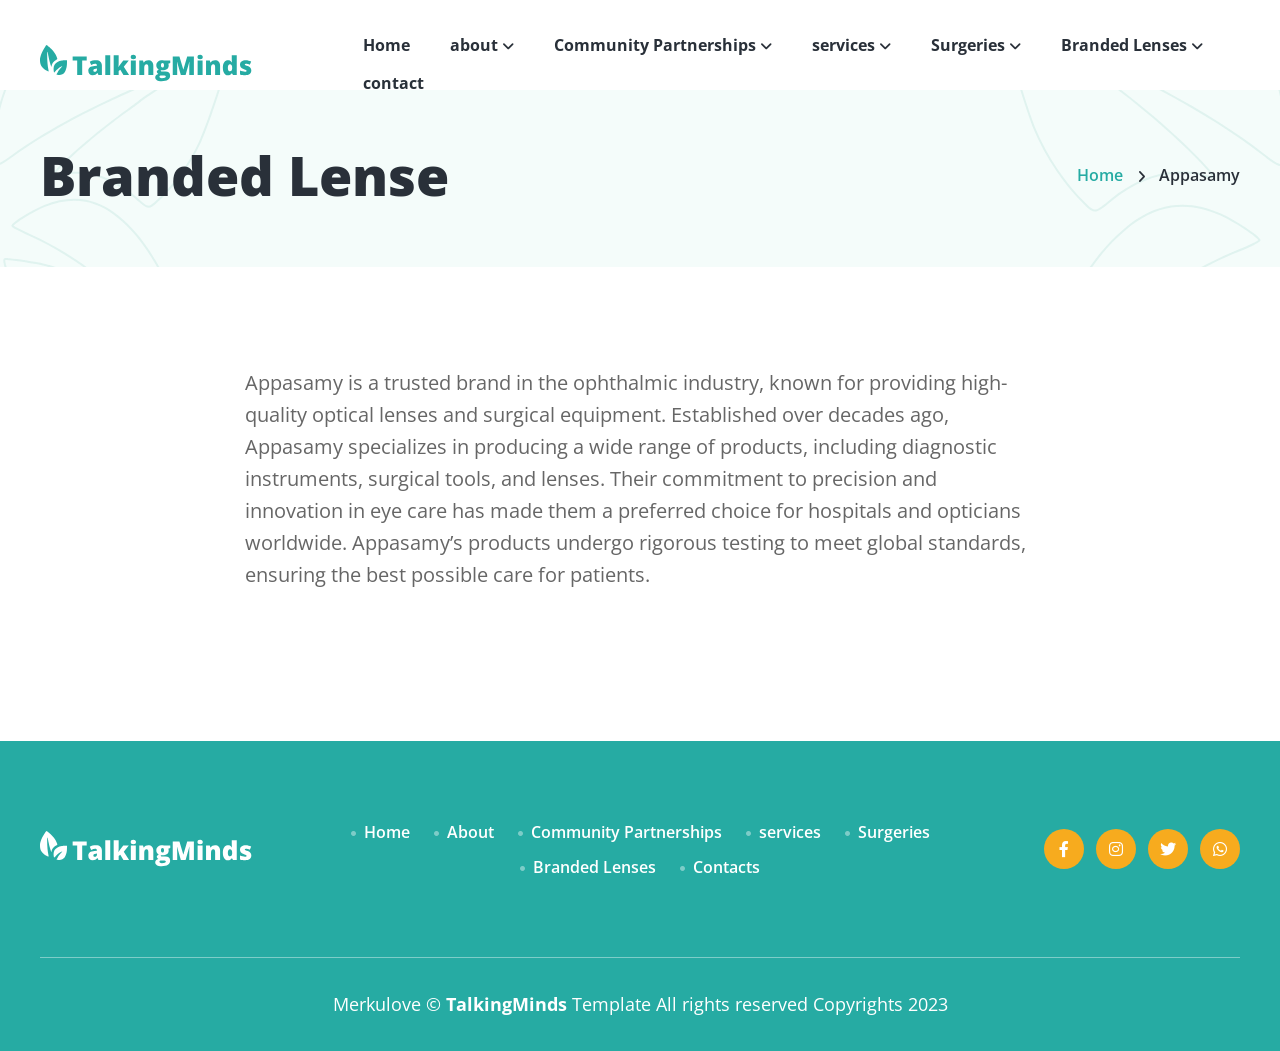
==== brandedlense.html @ 9db3e00d "First comment" ====
<!DOCTYPE html>
<html lang="en">
    <head>

        <meta charset="utf-8">
        <meta name="viewport" content="width=device-width, initial-scale=1, shrink-to-fit=no">
        <meta http-equiv="x-ua-compatible" content="ie=edge">
    
        <title>Deepika Eye Care Hospitals</title>
        <link rel="shortcut icon" href="assets/images/site_logo/favourite_icon.svg">
    
        <!-- Fraimwork - CSS Include -->
        <link rel="stylesheet" type="text/css" href="assets/css/bootstrap.min.css">
    
        <!-- Icon Font - CSS Include -->
        <link rel="stylesheet" type="text/css" href="assets/css/fontawesome.min.css">
    
        <!-- Animation - CSS Include -->
        <link rel="stylesheet" type="text/css" href="assets/css/animate.min.css">
    
        <!-- Cursor - CSS Include -->
        <link rel="stylesheet" type="text/css" href="assets/css/cursor.min.css">
    
        <!-- Carousel - CSS Include -->
        <link rel="stylesheet" type="text/css" href="assets/css/slick.min.css">
        <link rel="stylesheet" type="text/css" href="assets/css/slick-theme.min.css">
    
        <!-- Video & Image Popup - CSS Include -->
        <link rel="stylesheet" type="text/css" href="assets/css/magnific-popup.min.css">
    
        <!-- Counter - CSS Include -->
        <link rel="stylesheet" type="text/css" href="assets/css/odometer.min.css">
    
        <!-- Custom - CSS Include -->
        <link rel="stylesheet" type="text/css" href="assets/css/style.css">
    
      </head>
<body>
    
    <!-- Body Wrap - Start -->
    <div class="page_wrapper">

        <!-- Back To Top - Start -->
        <div class="backtotop">
          <a href="#" class="scroll">
            <i class="fa-solid fa-arrow-up"></i>
          </a>
        </div>
        <!-- Back To Top - End -->
  
        <!-- Site Header - Start
        ================================================== -->
        <header class="site_header">
          <div class="container">
            <div class="row align-items-center">
              <div class="col-lg-3 col-5">
                <div class="site_logo">
                  <a class="site_link" href="index.html">
                    <img src="assets/images/site_logo/site_logo_primary.svg" alt="Site Logo – Talking Minds – Psychotherapist Site Template">
                  </a>
                </div>
              </div>
              <div class="col-lg-9 col-2">
                <nav class="main_menu navbar navbar-expand-lg">
                  <div class="main_menu_inner collapse navbar-collapse justify-content-center" id="main_menu_dropdown">
                    <ul class="main_menu_list unordered_list">
                      <li>
                        <a class="nav-link" href="index.html">Home</a>
                      </li>
                      <li class="dropdown">
                        <a class="nav-link" href="#" id="about_submenu" role="button" data-bs-toggle="dropdown" aria-expanded="false">
                          about 
                        </a>
                        <ul class="dropdown-menu" aria-labelledby="about_submenu">
                          <li><a href="Why Choose Us">Why Choose Us</a></li>
                        </ul>
                      </li>
                      <li class="dropdown">
                        <a class="nav-link" href="#" id="Community Partnerships_submenu" role="button" data-bs-toggle="dropdown" aria-expanded="false">
                          Community Partnerships 
                        </a>
                        <ul class="dropdown-menu" aria-labelledby="Community Partnerships_submenu">
                          <li><a href="Corporate/index.html">Corporate</a></li>
                          <li><a href="Public">Public</a></li>
                          <li><a href="Old Age Homes">Old Age Homes</a></li>
                          <li><a href="Schools & Colleges">Schools & Colleges</a></li>
                          <li><a href="NGO">NGO</a></li>
                          <li><a href="Medical Camps">Medical Camps</a></li>
                        </ul>
                      </li>
                      <li class="dropdown">
                        <a class="nav-link" href="#" id="services_submenu" role="button" data-bs-toggle="dropdown" aria-expanded="false">
                          services
                        </a>
                        <ul class="dropdown-menu" aria-labelledby="services_submenu">
                          <li><a href="Doctor's Consultation">Doctor's Consultation</a></li>
                          <li><a href="Refraction">Refraction</a></li>
                          <li><a href="A Scan, B Scan">A Scan, B Scan</a></li>
                          <li><a href="DCT">.DCT</a></li>
                          <li><a href="NCT">NCT</a></li>
                          <li><a href="Filed Test">Filed Test</a></li>
                          <li><a href="OCT">OCT</a></li>
                          <li><a href="FFA">FFA</a></li>
                          <li><a href="DCR">DCR</a></li>
                          <li><a href="HFA">HFA</a></li>
                        </ul>
                      </li>
                      <li class="dropdown">
                          <a class="nav-link" href="#" id="Surgeries_submenu" role="button" data-bs-toggle="dropdown" aria-expanded="false">
                            Surgeries
                          </a>
                          <ul class="dropdown-menu" aria-labelledby="Surgeries_submenu">
                            <li><a href="Catract">Catract</a></li>
                            <li><a href="Pterygum">Pterygum</a></li>
                            <li><a href="Chalazion">Chalazion</a></li>
                            <li><a href="Yagcap">Yagcap</a></li>
                            <li><a href="Corniya">Corniya</a></li>
                          </ul>
                      </li>   
                        <li class="dropdown">
                          <a class="nav-link" href="#" id="Branded Lenses_submenu" role="button" data-bs-toggle="dropdown" aria-expanded="false">
                            Branded Lenses
                          </a>
                          <ul class="dropdown-menu" aria-labelledby="Branded Lenses_submenu">
                            <li><a href="Appasamy">Appasamy</a></li>  
                            <li><a href="Hoya">Hoya</a></li>
                            <li><a href="Vineix">Vineix</a></li>                          
                            <li><a href="Essilor">Essilor</a></li>
                            <li><a href="Alcon">Alcon</a></li>
                            <li><a href="Johnson & Johnson">Johnson & Johnson</a></li>
                            <li><a href="Crizel">Crizel</a></li>
                            <li><a href="Zeiss">Zeiss</a></li>
                            <li><a href="Varilux">Varilux</a></li>
                            <li><a href="Acrysyf">Acrysyf</a></li>
                          </ul>
                      </li>
                      <li>
                        <a class="nav-link" href="index.html">contact</a>
                      </li>  
                    </ul>
                  </div>
                </nav>
              </div>
            </div>
          </div>
        </header>
                    <!-- Site Header - End
      ================================================== -->

      <!-- Main Body - Start
      ================================================== -->
      <main class="page_content">

        <!-- Page Banner - Start
        ================================================== -->
        <section class="page_banner decoration_wrapper">
          <div class="container">
            <div class="row align-items-center">
              <div class="col-lg-6">
                <h1 class="page_title mb-0">Branded Lense</h1>
              </div>
              <div class="col-lg-6">
                <ul class="breadcrumb_nav unordered_list justify-content-lg-end justify-content-center">
                  <li><a href="index.html">Home</a></li>
                  <li> Appasamy</li>
                </ul>
              </div>
            </div>
          </div>
          <div class="decoration_item shape_leaf_1">
            <img src="assets/images/shapes/shape_leaf_left.svg" alt="Shape Leaf - Talking Minds - Psychotherapist Site Template">
          </div>
          <div class="decoration_item shape_leaf_2">
            <img src="assets/images/shapes/shape_leaf_right.svg" alt="Shape Leaf - Talking Minds - Psychotherapist Site Template">
          </div>
        </section>
        <section class="service_details_section section_space_lg">
          <div class="container">
            <div class="row justify-content-center">
              <div class="col-lg-8">
                <div class="details_content">
                  <p>Appasamy is a trusted brand in the ophthalmic industry, known for providing high-quality optical lenses and surgical equipment. Established over decades ago, Appasamy specializes in producing a wide range of products, including diagnostic instruments, surgical tools, and lenses. Their commitment to precision and innovation in eye care has made them a preferred choice for hospitals and opticians worldwide. Appasamy’s products undergo rigorous testing to meet global standards, ensuring the best possible care for patients.</p>
                </div>
              </div> 
            </div> 
          </div>      
        </section>  
<!-- Site Footer - Start
      ================================================== -->
      <footer class="site_footer bg_primary">
        <div class="container">
          <div class="site_footer_content">
            <div class="row align-items-center">
              <div class="col-lg-3">
                <div class="site_logo">
                  <a class="site_link" href="index.html">
                    <img src="assets/images/site_logo/site_logo_white.svg" alt="Site Logo – Talking Minds – Psychotherapist Site Template">
                  </a>
                </div>
              </div>
              <div class="col-lg-6">
                <ul class="info_list unordered_list justify-content-center">
                  <li>
                    <a href="index.html">
                      <span class="info_icon">
                        <i class="fa-solid fa-circle"></i>
                      </span>
                      <span class="info_text">Home</span>
                    </a>
                  </li>
                  <li>
                    <a href="about.html">
                      <span class="info_icon">
                        <i class="fa-solid fa-circle"></i>
                      </span>
                      <span class="info_text">About</span>
                    </a>
                  </li>
                  <li>
                    <a href="Community Partnerships.html">
                      <span class="info_icon">
                        <i class="fa-solid fa-circle"></i>
                      </span>
                      <span class="info_text">Community Partnerships</span>
                    </a>
                  </li>
                  <li>
                    <a href="services.html">
                      <span class="info_icon">
                        <i class="fa-solid fa-circle"></i>
                      </span>
                      <span class="info_text">services</span>
                    </a>
                  </li>
                  <li>
                    <a href="Surgeries.html">
                      <span class="info_icon">
                        <i class="fa-solid fa-circle"></i>
                      </span>
                      <span class="info_text">Surgeries</span>
                    </a>
                  </li>
                  <li>
                    <a href="Branded Lenses.html">
                      <span class="info_icon">
                        <i class="fa-solid fa-circle"></i>
                      </span>
                      <span class="info_text">Branded Lenses</span>
                    </a>
                  </li>
                  <li>
                    <a href="contact.html">
                      <span class="info_icon">
                        <i class="fa-solid fa-circle"></i>
                      </span>
                      <span class="info_text">Contacts</span>
                    </a>
                  </li>
                </ul>
              </div>
              <div class="col-lg-3">
                <ul class="social_links unordered_list justify-content-center justify-content-lg-end">
                  <li><a href="#!"><i class="fa-brands fa-facebook-f"></i></a></li>
                  <li><a href="#!"><i class="fa-brands fa-instagram"></i></a></li>
                  <li><a href="#!"><i class="fa-brands fa-twitter"></i></a></li>
                  <li><a href="#!"><i class="fa-brands fa-whatsapp"></i></a></li>
                </ul>
              </div>
            </div>
          </div>
          <div class="copyright_widget text-center">
            <p class="copyright_text m-0">Merkulove © <b>TalkingMinds</b> Template All rights reserved Copyrights 2023</p>
          </div>
        </div>
      </footer>
      <!-- Site Footer - End
      ================================================== -->

    </div>
    <!-- Body Wrap - End -->

    <!-- Fraimwork - Jquery Include -->
    <script src="assets/js/jquery.min.js"></script>
    <script src="assets/js/popper.min.js"></script>
    <script src="assets/js/bootstrap.min.js"></script>
    <script src="assets/js/bootstrap-dropdown-ml-hack.min.js"></script>

    <!-- animation - jquery include -->
    <script src="assets/js/cursor.min.js"></script>

    <!-- Carousel - Jquery Include -->
    <script src="assets/js/slick.min.js"></script>

    <!-- Video & Image Popup - Jquery Include -->
    <script src="assets/js/magnific-popup.min.js"></script>
    
    <!-- Counter - Jquery Include -->
    <script src="assets/js/appear.min.js"></script>
    <script src="assets/js/odometer.min.js"></script>

    <!-- Custom - Jquery Include -->
    <script src="assets/js/main.js"></script>

  </body>
</html>
---- assets/css/cursor.min.css ----
.cb-cursor {position: fixed;top: 0;left: 0;z-index: 999;contain: layout style size;pointer-events: none;will-change: transform;-webkit-transition: opacity 0.3s, color 0.4s;-o-transition: opacity 0.3s, color 0.4s;-moz-transition: opacity 0.3s, color 0.4s;transition: opacity 0.3s, color 0.4s;}.cb-cursor:before {content: "";position: absolute;top: -24px;left: -24px;display: block;width: 48px;height: 48px;-webkit-transform: scale(0);-moz-transform: scale(0);-ms-transform: scale(0);-o-transform: scale(0);transform: scale(0);background-color: var(--bs-primary);-webkit-border-radius: 100%;-moz-border-radius: 100%;border-radius: 100%;-webkit-transition: opacity 0.1s, -webkit-transform 0.3s ease-in-out;transition: opacity 0.1s, -webkit-transform 0.3s ease-in-out;-o-transition: opacity 0.1s, -o-transform 0.3s ease-in-out;-moz-transition: transform 0.3s ease-in-out, opacity 0.1s, -moz-transform 0.3s ease-in-out;transition: transform 0.3s ease-in-out, opacity 0.1s;transition: transform 0.3s ease-in-out, opacity 0.1s, -webkit-transform 0.3s ease-in-out, -moz-transform 0.3s ease-in-out, -o-transform 0.3s ease-in-out;}.cb-cursor-text {position: absolute;top: -18px;left: -18px;width: 36px;height: 36px;display: -webkit-box;display: -webkit-flex;display: -moz-box;display: -ms-flexbox;display: flex;-webkit-box-align: center;-webkit-align-items: center;-moz-box-align: center;-ms-flex-align: center;align-items: center;-webkit-box-pack: center;-webkit-justify-content: center;-moz-box-pack: center;-ms-flex-pack: center;justify-content: center;-webkit-transform: scale(0) rotate(10deg);-moz-transform: scale(0) rotate(10deg);-ms-transform: scale(0) rotate(10deg);-o-transform: scale(0) rotate(10deg);transform: scale(0) rotate(10deg);opacity: 0;color: white;font-size: 16px;line-height: 20px;text-align: center;letter-spacing: -0.01em;-webkit-transition: opacity 0.4s, -webkit-transform 0.3s;transition: opacity 0.4s, -webkit-transform 0.3s;-o-transition: opacity 0.4s, -o-transform 0.3s;-moz-transition: opacity 0.4s, transform 0.3s, -moz-transform 0.3s;transition: opacity 0.4s, transform 0.3s;transition: opacity 0.4s, transform 0.3s, -webkit-transform 0.3s, -moz-transform 0.3s, -o-transform 0.3s;}@supports (mix-blend-mode: exclusion) {.cb-cursor.-exclusion, .cb-cursor.-opaque {mix-blend-mode: exclusion;}}@supports (mix-blend-mode: exclusion) {.cb-cursor.-exclusion:before, .cb-cursor.-opaque:before {background: white;}}.cb-cursor.-normal, .cb-cursor.-text {mix-blend-mode: normal;}.cb-cursor.-normal:before, .cb-cursor.-text:before {background: rgba(0, 0, 0, 0.9);}.cb-cursor.-inverse {color: white;}.cb-cursor.-visible:before {-webkit-transform: scale(0.2);-moz-transform: scale(0.2);-ms-transform: scale(0.2);-o-transform: scale(0.2);transform: scale(0.2);}.cb-cursor.-visible.-active:before {-webkit-transform: scale(0.23);-moz-transform: scale(0.23);-ms-transform: scale(0.23);-o-transform: scale(0.23);transform: scale(0.23);-webkit-transition-duration: 0.2s;-moz-transition-duration: 0.2s;-o-transition-duration: 0.2s;transition-duration: 0.2s;}.cb-cursor.-pointer:before {-webkit-transform: scale(0.15);-moz-transform: scale(0.15);-ms-transform: scale(0.15);-o-transform: scale(0.15);transform: scale(0.15);}.cb-cursor.-text:before {opacity: 0.85;-webkit-transform: scale(1.7);-moz-transform: scale(1.7);-ms-transform: scale(1.7);-o-transform: scale(1.7);transform: scale(1.7);}.cb-cursor.-text .cb-cursor-text {opacity: 1;-webkit-transform: scale(1);-moz-transform: scale(1);-ms-transform: scale(1);-o-transform: scale(1);transform: scale(1);}.cb-cursor.-text.-active:before {-webkit-transform: scale(1.6);-moz-transform: scale(1.6);-ms-transform: scale(1.6);-o-transform: scale(1.6);transform: scale(1.6);-webkit-transition-duration: 0.2s;-moz-transition-duration: 0.2s;-o-transition-duration: 0.2s;transition-duration: 0.2s;}.cb-cursor.-opaque:before {-webkit-transform: scale(1.32);-moz-transform: scale(1.32);-ms-transform: scale(1.32);-o-transform: scale(1.32);transform: scale(1.32);}.cb-cursor.-opaque.-active:before {-webkit-transform: scale(1.2);-moz-transform: scale(1.2);-ms-transform: scale(1.2);-o-transform: scale(1.2);transform: scale(1.2);}.cb-cursor.-lg:before {-webkit-transform: scale(2);-moz-transform: scale(2);-ms-transform: scale(2);-o-transform: scale(2);transform: scale(2);}.cb-cursor.-hidden:before {-webkit-transform: scale(0);-moz-transform: scale(0);-ms-transform: scale(0);-o-transform: scale(0);transform: scale(0);}.-cursor-default {color: #3a10e5;}.cb-demo {background: #fff;}.cb-demo-content {display: -webkit-box;display: -webkit-flex;display: -moz-box;display: -ms-flexbox;display: flex;-webkit-box-align: center;-webkit-align-items: center;-moz-box-align: center;-ms-flex-align: center;align-items: center;-webkit-box-pack: center;-webkit-justify-content: center;-moz-box-pack: center;-ms-flex-pack: center;justify-content: center;height: 100vh;}.cb-demo-container {padding: 0 20px;}@media (min-width: 1600px) {.cb-demo-container {padding: 0 120px;}}.cb-demo-row {display: -webkit-box;display: -webkit-flex;display: -moz-box;display: -ms-flexbox;display: flex;-webkit-box-pack: center;-webkit-justify-content: center;-moz-box-pack: center;-ms-flex-pack: center;justify-content: center;text-align: center;margin: 30px 0;}@media (min-width: 1600px) {.cb-demo-row {margin: 60px 0;}}.cb-demo-item {position: relative;-webkit-box-flex: 1;-webkit-flex: 1;-moz-box-flex: 1;-ms-flex: 1;flex: 1;padding: 50px 30px;margin: 0 20px;color: #000;}@media (min-width: 1600px) {.cb-demo-item {padding: 90px 30px;margin: 0 30px;}}.cb-demo-item-title {position: relative;margin: 0 0 25px 0;font-size: 30px;font-weight: bold;}.cb-demo-item-text {position: relative;max-width: 70%;margin: 0 auto;color: rgba(0, 0, 0, 0.5);font-size: 16px;font-weight: 300;line-height: 150%;}.cb-demo-item:before {content: "";display: block;position: absolute;top: 0;left: 0;right: 0;bottom: 0;-webkit-border-radius: 100px;-moz-border-radius: 100px;border-radius: 100px;background: #f8f8f8;-webkit-transition: -webkit-box-shadow 0.2s;transition: -webkit-box-shadow 0.2s;-o-transition: box-shadow 0.2s;-moz-transition: box-shadow 0.2s, -moz-box-shadow 0.2s;transition: box-shadow 0.2s;transition: box-shadow 0.2s, -webkit-box-shadow 0.2s, -moz-box-shadow 0.2s;}
---- assets/css/style.css ----
@charset "UTF-8";
/* Table Of Content - start
================================================== */
/*
* Project Name   :  Talking Minds – Psychotherapist Site Template
* File           :  CSS Base
* Version        :  1.0.0
* Last change    :  19 August 2023, Saturday
* Author         :  Merkulove (https://1.envato.market/tf-merkulove)

==================================================

1 - Template Global Settings
* - 1.1 - Template Fonts
* - 1.2 - Template Reset

2 - Template Elements
* - 2.01 - Template Colors
* - 2.02 - Template CSS Animations
* - 2.03 - Backtotop Button
* - 2.04 - Template Gapping or Spacing
* - 2.05 - Order & Unorder List
* - 2.06 - Buttons
* - 2.07 - Typography
* - 2.08 - Authorbox
* - 2.09 - Carousel or Slider
* - 2.10 - Image
* - 2.11 - Form
* - 2.12 - Video
* - 2.13 - Social Icons
* - 2.14 - Counter
* - 2.15 - Rating Star
* - 2.16 - Accordion
* - 2.17 - Pagination Nav

3 - Template Parts
* - 3.01 - Site Header
* - 3.02 - Site Footer
* - 3.03 - Page Header, Page Banner, Breadcrumb
* - 3.04 - Sidebar

4 - Template Components
* - 4.01 - Page Hero Section
* - 4.02 - Service
* - 4.03 - Team
* - 4.04 - Pricing
* - 4.05 - Certificate
* - 4.06 - Work Process
* - 4.07 - Policy
* - 4.08 - Gallery
* - 4.09 - Comment
* - 4.10 - Blog
* - 4.11 - Testimonial
* - 4.12 - Consultation

5 - Template Pages
* - 5.01 - About Page
* - 5.02 - All Details Pages
* - 5.03 - Contact Page
* - 5.04 - Error Page

*/
/* Table Of Content - end
================================================== */
@import url("https://fonts.googleapis.com/css2?family=Open+Sans:ital,wght@0,300;0,400;0,500;0,600;0,700;0,800;1,300;1,400;1,500;1,600;1,700;1,800&display=swap");
:root {
  --bs-body-font-family: "Open Sans", sans-serif;
  --bs-font-body: "Open Sans", sans-serif;
  --bs-font-heading: "Open Sans", sans-serif;
  --bs-body-font-weight: 400;
  --bs-body-font-size: 18px;
  --bs-body-line-height: 28px;
  --bs-body-font-size-md: 20px;
  --bs-body-line-height-md: 30px;
  --bs-body-color: #51565D;
  --bs-body-color-rgb: 81,86,93;
  --bs-transition: all 0.4s cubic-bezier(0.25, 1, 0.5, 1);
  --bs-primary: #26ABA3;
  --bs-secondary: #F7AB1E;
  --bs-dark: #293039;
  --bs-primary-rgb: 38,171,163;
  --bs-secondary-rgb: 247,171,30;
  --bs-dark-rgb: 41,48,57;
  --bs-primary-bg-subtle: #F4FCFA;
  --bs-secondary-bg-subtle: #FEF3DE;
  --bs-link-color: var(--bs-primary);
  --bs-link-color-rgb: var(--bs-primary-rgb);
  --bs-link-hover-color: #00CFC3;
  --bs-link-hover-color-rgb: 0,207,195;
  --bs-highlight-bg: var(--bs-primary);
  --bs-border-width: 1px;
  --bs-border-style: solid;
  --bs-border-color: #C9CED3;
  --bs-border-radius: 24px;
  --bs-border-radius-sm: 6px;
  --bs-border-radius-lg: 30px;
  --bs-border-radius-xl: 80px 0 80px 0;
  --bs-border-radius-xxl: 150px 0 150px 0;
  --bs-border-radius-pill: 100%;
  --bs-box-shadow: 0px 1px 2px 1px rgba(43, 171, 160, 0.14);
  --bs-box-shadow-lg: 0px 20px 40px 0px rgba(43, 171, 160, 0.08);
  --bs-focus-ring-width: 20px;
  --bs-focus-ring-opacity: 0.25;
  --bs-focus-ring-color: rgba(38, 171, 163, 0.25);
}

/* 1.1 - Template Fonts - Start
================================================== */
/* 1.1 - Template Fonts - End
================================================== */
/* 1.2 - Template Reset - Start
================================================== */
body {
  margin: 0;
  padding: 0;
  font-size: var(--bs-body-font-size);
  font-weight: var(--bs-body-font-weight);
  line-height: var(--bs-body-line-height);
  font-style: normal;
  color: var(--bs-body-color);
  font-family: var(--bs-font-body);
  background-color: var(--bs-body-bg);
  text-rendering: optimizelegibility;
  -moz-osx-font-smoothing: grayscale;
  -webkit-font-smoothing: antialiased;
}
.page_wrapper {
  overflow: hidden;
  position: relative;
}

iframe {
  border: none;
}

a:focus,
a:active,
input,
input:hover,
input:focus,
input:active,
textarea,
textarea:hover,
textarea:focus,
textarea:active {
  outline: none;
}
img:not([draggable]),
embed,
object,
video {
  height: auto;
  max-width: 100%;
}

img {
  border: none;
  height: auto;
  max-width: 100%;
  -webkit-user-select: none;
     -moz-user-select: none;
      -ms-user-select: none;
          user-select: none;
  vertical-align: middle;
}

a {
  outline: 0;
  display: inline-block;
  text-decoration: none;
  font-family: var(--bs-font-heading);
  -webkit-transition: var(--bs-transition);
  transition: var(--bs-transition);
}
a:active, a:focus, a:hover, a:visited {
  outline: 0;
  text-decoration: none;
}

button {
  padding: 0px;
  border: none;
  outline: none;
  background: none;
  display: inline-block;
  font-family: var(--bs-font-heading);
  -webkit-transition: var(--bs-transition);
  transition: var(--bs-transition);
}
button:focus {
  outline: none;
}

h1, h2, h3, h4, h5, h6 {
  font-weight: 800;
  color: var(--bs-dark);
  font-family: var(--bs-font-heading);
}

hr {
  opacity: 1;
  height: 1px;
  border: none;
  margin: 25px 0;
  background-color: var(--bs-border-color);
}

mark {
  padding: 0;
  color: var(--bs-primary);
  background-color: transparent;
}
.container {
  max-width: 800px;
  margin: 0 auto;
  text-align: left;
}
h1 {
  font-size: 28px;
  font-weight: bold;
}
p {
  font-size: 18px;
  line-height: 1.6;
  color: #666;
}

.benefits-list {
  list-style: none;
  padding: 0;
}
.benefits-list li {
  margin: 10px 0;
  padding-left: 25px;
  position: relative;
  color: #333;
}
.benefits-list li::before {
  content: "✔";
  color: #f0a500;
  position: absolute;
  left: 0;
  top: 0;
}

.container {
  max-width: 1440px;
  padding-left: 15px;
  padding-right: 15px;
}

.row {
  margin: -15px;
}

[class*=col-] {
  padding: 15px;
}

.dropdown-menu {
  padding: 8px 0;
  margin-top: 20px;
  border-radius: 8px;
  background-color: var(--bs-white);
  border: 1px solid rgba(38, 171, 163, 0.3);
  -webkit-box-shadow: 0 5px 20px 0 rgba(43, 171, 160, 0.12);
          box-shadow: 0 5px 20px 0 rgba(43, 171, 160, 0.12);
  -webkit-animation: 0.2s ease-in-out 0s normal none 1 running fadeIn;
          animation: 0.2s ease-in-out 0s normal none 1 running fadeIn;
}
.dropdown-menu:before {
  left: 0;
  right: 0;
  top: -20px;
  content: "";
  height: 20px;
  display: block;
  position: absolute;
}
.dropdown-menu > li {
  padding: 0 5px;
}
.dropdown-menu > li:not(:last-child) {
  margin-bottom: 1px;
}
.dropdown-menu > li > a {
  display: block;
  font-size: 15px;
  font-weight: 600;
  line-height: 20px;
  padding: 9px 18px;
  position: relative;
  border-radius: 6px;
  white-space: nowrap;
  color: var(--bs-body-color);
}
.dropdown-menu > li:hover > a {
  color: var(--bs-primary);
  background-color: var(--bs-primary-bg-subtle);
}

.dropdown-toggle::after {
  margin: 0;
  border: none;
  line-height: 1;
  content: "\f107";
  font-weight: 400;
  color: var(--bs-body-color);
  font-family: "Font Awesome 6 Pro";
}

.dropdown:hover > .dropdown-menu {
  display: block;
}

/* 1.2 - Template Reset - End
================================================== */
/* 2.01 - Template Colors - Start
================================================== */
.bg_primary {
  background-color: var(--bs-primary);
}

.bg_secondary {
  background-color: var(--bs-secondary);
}

.bg_primary_light {
  background-color: var(--bs-primary-bg-subtle);
}
.bg_primary_light[class*=shape] {
  background-color: #C1E3DE;
}

.bg_secondary_light {
  background-color: var(--bs-secondary-bg-subtle);
}

/* 2.01 - Template Colors - End
================================================== */
/* 2.02 - Template CSS Animations - Start
================================================== */
.decoration_wrapper {
  z-index: 1;
  position: relative;
}
.decoration_wrapper .decoration_item {
  z-index: -1;
  position: absolute;
}

@-webkit-keyframes phoneRinging {
  from {
    -webkit-transform: rotate3d(0, 0, 1, 0deg);
            transform: rotate3d(0, 0, 1, 0deg);
  }
  20%, 32%, 44%, 56%, 68% {
    -webkit-transform: rotate3d(0, 0, 1, 0deg);
            transform: rotate3d(0, 0, 1, 0deg);
  }
  23%, 35%, 47%, 59%, 71% {
    -webkit-transform: rotate3d(0, 0, 1, 15deg);
            transform: rotate3d(0, 0, 1, 15deg);
  }
  26%, 38%, 50%, 62%, 74% {
    -webkit-transform: rotate3d(0, 0, 1, 0deg);
            transform: rotate3d(0, 0, 1, 0deg);
  }
  29%, 41%, 53%, 65%, 77% {
    -webkit-transform: rotate3d(0, 0, 1, -15deg);
            transform: rotate3d(0, 0, 1, -15deg);
  }
  80% {
    -webkit-transform: rotate3d(0, 0, 1, 0deg);
            transform: rotate3d(0, 0, 1, 0deg);
  }
}

@keyframes phoneRinging {
  from {
    -webkit-transform: rotate3d(0, 0, 1, 0deg);
            transform: rotate3d(0, 0, 1, 0deg);
  }
  20%, 32%, 44%, 56%, 68% {
    -webkit-transform: rotate3d(0, 0, 1, 0deg);
            transform: rotate3d(0, 0, 1, 0deg);
  }
  23%, 35%, 47%, 59%, 71% {
    -webkit-transform: rotate3d(0, 0, 1, 15deg);
            transform: rotate3d(0, 0, 1, 15deg);
  }
  26%, 38%, 50%, 62%, 74% {
    -webkit-transform: rotate3d(0, 0, 1, 0deg);
            transform: rotate3d(0, 0, 1, 0deg);
  }
  29%, 41%, 53%, 65%, 77% {
    -webkit-transform: rotate3d(0, 0, 1, -15deg);
            transform: rotate3d(0, 0, 1, -15deg);
  }
  80% {
    -webkit-transform: rotate3d(0, 0, 1, 0deg);
            transform: rotate3d(0, 0, 1, 0deg);
  }
}
@-webkit-keyframes spin {
  0% {
    -webkit-transform: rotate(0deg);
            transform: rotate(0deg);
  }
  100% {
    -webkit-transform: rotate(360deg);
            transform: rotate(360deg);
  }
}
@keyframes spin {
  0% {
    -webkit-transform: rotate(0deg);
            transform: rotate(0deg);
  }
  100% {
    -webkit-transform: rotate(360deg);
            transform: rotate(360deg);
  }
}
.spin_animation {
  -webkit-animation: spin 5000ms infinite linear;
          animation: spin 5000ms infinite linear;
}

/* 2.02 - Template CSS Animations - End
================================================== */
/* 2.03 - Backtotop Button - Start
================================================== */
.backtotop {
  right: 15px;
  z-index: 999;
  bottom: 96px;
  display: none;
  position: fixed;
}
.backtotop .scroll {
  z-index: 1;
  width: 44px;
  height: 44px;
  display: -webkit-box;
  display: -ms-flexbox;
  display: flex;
  font-size: 16px;
  position: relative;
  -webkit-box-align: center;
      -ms-flex-align: center;
          align-items: center;
  color: var(--bs-white);
  -webkit-box-pack: center;
      -ms-flex-pack: center;
          justify-content: center;
  background-color: var(--bs-secondary);
  border-radius: var(--bs-border-radius-pill);
}
.backtotop .scroll i {
  -webkit-animation: bttIconMover 1s infinite alternate;
          animation: bttIconMover 1s infinite alternate;
}

/* 2.03 - Backtotop Button - End
================================================== */
/* 2.04 - Template Gapping or Spacing - Start
================================================== */
.section_space_lg {
  padding-top: 150px;
  padding-bottom: 160px;
}

.section_space_md {
  padding-top: 120px;
  padding-bottom: 120px;
}

.section_space_sm {
  padding-top: 80px;
  padding-bottom: 80px;
}

/* 2.04 - Template Gapping or Spacing - End
================================================== */
/* 2.05 - Order & Unorder List - Start
================================================== */
[class*=unordered_list] {
  margin: 0;
  padding: 0;
  display: -webkit-box;
  display: -ms-flexbox;
  display: flex;
  -ms-flex-wrap: wrap;
      flex-wrap: wrap;
  -webkit-box-align: center;
      -ms-flex-align: center;
          align-items: center;
}
[class*=unordered_list] > li {
  float: left;
  list-style: none;
  display: inline-block;
}

.unordered_list_block {
  display: -webkit-box;
  display: -ms-flexbox;
  display: flex;
  -webkit-box-orient: vertical;
  -webkit-box-direction: normal;
      -ms-flex-direction: column;
          flex-direction: column;
}
.unordered_list_block > li {
  width: 100%;
  display: block;
}

.info_list > li {
  font-weight: 600;
  line-height: 21px;
  font-size: var(--bs-body-font-size);
}
.info_list.unordered_list_block > li:not(:last-child) {
  margin-bottom: 16px;
}
.info_list .info_icon {
  float: left;
  width: 21px;
  margin: 0 8px 0 0;
}
.info_list .info_icon i {
  color: var(--bs-secondary);
}
.info_list .info_text {
  display: table;
}
.info_list a {
  -webkit-box-align: center;
      -ms-flex-align: center;
          align-items: center;
  display: -webkit-inline-box;
  display: -ms-inline-flexbox;
  display: inline-flex;
  color: var(--bs-body-color);
}
.info_list a:hover {
  color: var(--bs-primary);
}

.post_category {
  margin: -3px;
}
.post_category > li {
  margin: 3px;
}
.post_category a {
  display: block;
  font-size: 14px;
  font-weight: 600;
  line-height: 18px;
  padding: 11px 20px;
  border-radius: 40px;
  color: var(--bs-white);
  background-color: var(--bs-secondary);
}
.post_category a:hover {
  background-color: var(--bs-primary);
}

.post_category_list > li:not(:last-child) {
  margin-bottom: 16px;
}
.post_category_list a {
  display: -webkit-box;
  display: -ms-flexbox;
  display: flex;
  -webkit-box-align: center;
      -ms-flex-align: center;
          align-items: center;
  color: var(--bs-body-color);
  -webkit-box-pack: justify;
      -ms-flex-pack: justify;
          justify-content: space-between;
}
.post_category_list a:hover {
  color: var(--bs-secondary);
}

.post_tags {
  margin: -5px;
}
.post_tags > li {
  margin: 5px;
}
.post_tags a {
  display: block;
  font-size: 14px;
  font-weight: 600;
  line-height: 18px;
  padding: 11px 20px;
  border-radius: 40px;
  color: var(--bs-body-color);
  border: 1px solid var(--bs-border-color);
}
.post_tags a:hover {
  color: var(--bs-white);
  border-color: var(--bs-primary);
  background-color: var(--bs-primary);
}

.post_meta > li {
  font-size: 16px;
  line-height: 26px;
  position: relative;
}
.post_meta > li:not(:last-child) {
  margin-right: 15px;
  padding-right: 14px;
}
.post_meta > li:not(:last-child):before {
  top: 50%;
  right: 0;
  width: 1px;
  content: "";
  height: 22px;
  position: absolute;
  -webkit-transform: translateY(-50%);
          transform: translateY(-50%);
  background-color: var(--bs-border-color);
}
.post_meta > li i {
  color: var(--bs-primary);
}
.post_meta > li > a {
  display: block;
  color: var(--bs-body-color);
}
.post_meta > li > a:hover {
  color: var(--bs-primary);
}

.contact_info_list {
  margin: -15px;
}
.contact_info_list > li {
  padding: 15px;
  display: -webkit-box;
  display: -ms-flexbox;
  display: flex;
  -webkit-box-align: center;
      -ms-flex-align: center;
          align-items: center;
  word-break: break-all;
}
.contact_info_list > li:hover .item_icon:before {
  top: -4px;
  left: -4px;
  right: -4px;
  bottom: -4px;
}
.contact_info_list .item_icon {
  z-index: 1;
  width: 50px;
  height: 50px;
  -webkit-box-flex: 0;
      -ms-flex: 0 0 50px;
          flex: 0 0 50px;
  font-size: 20px;
  position: relative;
  margin-right: 15px;
  border-radius: 100%;
  -webkit-box-align: center;
      -ms-flex-align: center;
          align-items: center;
  display: -webkit-inline-box;
  display: -ms-inline-flexbox;
  display: inline-flex;
  color: var(--bs-white);
  -webkit-box-pack: center;
      -ms-flex-pack: center;
          justify-content: center;
  background-color: var(--bs-secondary);
}
.contact_info_list .item_icon:before {
  top: 1px;
  left: 1px;
  right: 1px;
  bottom: 1px;
  z-index: -1;
  content: "";
  position: absolute;
  border-radius: 100%;
  -webkit-animation: spin 5000ms infinite linear;
          animation: spin 5000ms infinite linear;
  border: 1px dashed var(--bs-secondary);
}
.contact_info_list .item_title {
  line-height: 1;
  font-size: 14px;
  font-weight: 600;
  margin-bottom: 8px;
  color: var(--bs-bodt-color);
}
.contact_info_list .item_info {
  line-height: 1;
  font-size: 17px;
  font-weight: 700;
  color: var(--bs-dark);
}

.office_hour_list {
  padding: 53px 60px;
  border-radius: var(--bs-border-radius-xl);
}
.office_hour_list .area_title {
  font-size: 24px;
  line-height: 30px;
  margin-bottom: 28px;
}
.office_hour_list ul > li {
  display: -webkit-box;
  display: -ms-flexbox;
  display: flex;
  -webkit-box-align: center;
      -ms-flex-align: center;
          align-items: center;
  -webkit-box-pack: justify;
      -ms-flex-pack: justify;
          justify-content: space-between;
}
.office_hour_list ul > li:not(:last-child) {
  margin-bottom: 12px;
  padding-bottom: 13px;
  border-bottom: 1px solid #C1E3DE;
}
.office_hour_list ul > li span:last-child {
  font-weight: 700;
}

/* 2.05 - Order & Unorder List - End
================================================== */
/* 2.06 - Buttons - Start
================================================== */
.btn_wrap {
  padding: 50px 0;
}

.btns_group {
  margin: -12px;
}
.btns_group > li {
  padding: 12px;
}

.btn {
  padding: 0 40px;
  overflow: hidden;
  font-weight: 700;
  position: relative;
  -webkit-box-align: center;
      -ms-flex-align: center;
          align-items: center;
  display: -webkit-inline-box;
  display: -ms-inline-flexbox;
  display: inline-flex;
  font-size: var(--bs-body-font-size);
  line-height: var(--bs-body-line-height);
  border-radius: var(--bs-border-radius-lg);
  -webkit-transition: -webkit-transform 0.6s cubic-bezier(0.15, 0.85, 0.31, 1);
  transition: -webkit-transform 0.6s cubic-bezier(0.15, 0.85, 0.31, 1);
  transition: transform 0.6s cubic-bezier(0.15, 0.85, 0.31, 1);
  transition: transform 0.6s cubic-bezier(0.15, 0.85, 0.31, 1), -webkit-transform 0.6s cubic-bezier(0.15, 0.85, 0.31, 1);
}
.btn .btn_text {
  position: relative;
  display: inline-block;
  padding: 12px 0 14px;
  -webkit-transition: -webkit-transform 0.5s cubic-bezier(0.15, 0.85, 0.31, 1);
  transition: -webkit-transform 0.5s cubic-bezier(0.15, 0.85, 0.31, 1);
  transition: transform 0.5s cubic-bezier(0.15, 0.85, 0.31, 1);
  transition: transform 0.5s cubic-bezier(0.15, 0.85, 0.31, 1), -webkit-transform 0.5s cubic-bezier(0.15, 0.85, 0.31, 1);
}
.btn .btn_text:before {
  top: 100%;
  left: 50%;
  width: 100%;
  display: block;
  position: absolute;
  content: attr(data-text);
  -webkit-transform: translateX(-50%);
          transform: translateX(-50%);
}
.btn .btn_icon {
  margin-left: 8px;
}
.btn:hover {
  -webkit-transform: translateY(-4px);
          transform: translateY(-4px);
}
.btn:hover .btn_text {
  -webkit-transform: translateY(-76%);
          transform: translateY(-76%);
}

.btn-primary {
  --bs-btn-bg: var(--bs-primary);
  --bs-btn-border-color: var(--bs-primary);
  --bs-btn-hover-bg: var(--bs-primary);
  --bs-btn-hover-border-color: var(--bs-primary);
  --bs-btn-active-bg: var(--bs-primary);
  --bs-btn-active-border-color: var(--bs-primary);
}

.btn-outline-primary {
  --bs-btn-color: var(--bs-primary);
  --bs-btn-border-color: var(--bs-primary);
  --bs-btn-hover-bg: var(--bs-primary);
  --bs-btn-hover-border-color: var(--bs-primary);
  --bs-btn-active-bg: var(--bs-primary);
  --bs-btn-active-border-color: var(--bs-primary);
}

a[class*=-primary],
button[class*=-primary] {
  -webkit-box-shadow: 0px 10px 40px 0px rgba(43, 171, 160, 0.08);
          box-shadow: 0px 10px 40px 0px rgba(43, 171, 160, 0.08);
}
a[class*=-primary]:hover,
button[class*=-primary]:hover {
  -webkit-box-shadow: 0px 10px 40px 0px rgba(43, 171, 160, 0.2);
          box-shadow: 0px 10px 40px 0px rgba(43, 171, 160, 0.2);
}

.btn-secondary {
  --bs-btn-bg: var(--bs-secondary);
  --bs-btn-border-color: var(--bs-secondary);
  --bs-btn-hover-bg: var(--bs-secondary);
  --bs-btn-hover-border-color: var(--bs-secondary);
  --bs-btn-active-bg: var(--bs-secondary);
  --bs-btn-active-border-color: var(--bs-secondary);
}

.btn-outline-secondary {
  --bs-btn-color: var(--bs-secondary);
  --bs-btn-border-color: var(--bs-secondary);
  --bs-btn-hover-bg: var(--bs-secondary);
  --bs-btn-hover-border-color: var(--bs-secondary);
  --bs-btn-active-bg: var(--bs-secondary);
  --bs-btn-active-border-color: var(--bs-secondary);
}

a[class*=-secondary],
button[class*=-secondary] {
  -webkit-box-shadow: 0px 10px 40px 0px rgba(247, 171, 30, 0.06);
          box-shadow: 0px 10px 40px 0px rgba(247, 171, 30, 0.06);
}
a[class*=-secondary]:hover,
button[class*=-secondary]:hover {
  -webkit-box-shadow: 0px 10px 40px 0px rgba(247, 171, 30, 0.2);
          box-shadow: 0px 10px 40px 0px rgba(247, 171, 30, 0.2);
}

.btn-dark {
  --bs-btn-hover-bg: var(--bs-dark);
  --bs-btn-hover-border-color: var(--bs-dark);
  --bs-btn-active-bg: var(--bs-dark);
  --bs-btn-active-border-color: var(--bs-dark);
}

a[class*=-dark],
button[class*=-dark] {
  -webkit-box-shadow: 0px 10px 40px 0px rgba(41, 48, 57, 0.06);
          box-shadow: 0px 10px 40px 0px rgba(41, 48, 57, 0.06);
}
a[class*=-dark]:hover,
button[class*=-dark]:hover {
  -webkit-box-shadow: 0px 10px 40px 0px rgba(41, 48, 57, 0.2);
          box-shadow: 0px 10px 40px 0px rgba(41, 48, 57, 0.2);
}

.btn-link {
  padding: 0;
  line-height: 1;
  font-weight: 700;
  position: relative;
  -webkit-box-align: center;
      -ms-flex-align: center;
          align-items: center;
  display: -webkit-inline-box;
  display: -ms-inline-flexbox;
  display: inline-flex;
  text-decoration: none;
  font-size: var(--bs-body-font-size);
}
.btn-link .btn_text {
  position: relative;
}
.btn-link .btn_text:before {
  left: 0;
  bottom: -1px;
  width: 0%;
  content: "";
  height: 1px;
  position: absolute;
  background-color: var(--bs-primary);
  -webkit-transition: width 0.6s cubic-bezier(0.1, 0.75, 0.25, 1);
  transition: width 0.6s cubic-bezier(0.1, 0.75, 0.25, 1);
}
.btn-link .btn_icon {
  width: 25px;
  height: 25px;
  font-size: 15px;
  margin-left: 8px;
  -webkit-box-align: center;
      -ms-flex-align: center;
          align-items: center;
  display: -webkit-inline-box;
  display: -ms-inline-flexbox;
  display: inline-flex;
  color: var(--bs-white);
  -webkit-box-pack: center;
      -ms-flex-pack: center;
          justify-content: center;
  -webkit-transition: var(--bs-transition);
  transition: var(--bs-transition);
  background-color: var(--bs-primary);
  border-radius: var(--bs-border-radius-pill);
  -webkit-box-shadow: 0 8px 20px 0 rgba(43, 171, 160, 0.3);
          box-shadow: 0 8px 20px 0 rgba(43, 171, 160, 0.3);
}
.btn-link:hover {
  color: var(--bs-primary);
}
.btn-link:hover .btn_text:before {
  width: 100%;
}
.btn-link:hover .btn_icon {
  -webkit-transform: translateX(4px);
          transform: translateX(4px);
}

.btn_reply {
  line-height: 1;
  font-size: 16px;
  font-weight: 600;
  position: relative;
  -webkit-box-align: center;
      -ms-flex-align: center;
          align-items: center;
  display: -webkit-inline-box;
  display: -ms-inline-flexbox;
  display: inline-flex;
  text-decoration: none;
  color: var(--bs-body-color);
}
.btn_reply .btn_icon {
  width: 28px;
  height: 28px;
  font-size: 15px;
  margin-right: 4px;
  -webkit-box-align: center;
      -ms-flex-align: center;
          align-items: center;
  display: -webkit-inline-box;
  display: -ms-inline-flexbox;
  display: inline-flex;
  color: var(--bs-primary);
  -webkit-box-pack: center;
      -ms-flex-pack: center;
          justify-content: center;
  -webkit-transition: var(--bs-transition);
  transition: var(--bs-transition);
  border-radius: var(--bs-border-radius-pill);
}
.btn_reply:hover {
  color: var(--bs-primary);
}
.btn_reply:hover .btn_icon {
  color: var(--bs-white);
  background-color: var(--bs-primary);
}

.btn_hotline {
  -webkit-box-align: center;
      -ms-flex-align: center;
          align-items: center;
  display: -webkit-inline-box;
  display: -ms-inline-flexbox;
  display: inline-flex;
  color: var(--bs-dark);
}
.btn_hotline .btn_icon {
  width: 36px;
  height: 36px;
  -webkit-box-flex: 0;
      -ms-flex: 0 0 36px;
          flex: 0 0 36px;
  font-size: 16px;
  margin-right: 8px;
  -webkit-box-align: center;
      -ms-flex-align: center;
          align-items: center;
  display: -webkit-inline-box;
  display: -ms-inline-flexbox;
  display: inline-flex;
  color: var(--bs-white);
  -webkit-box-pack: center;
      -ms-flex-pack: center;
          justify-content: center;
  background-color: var(--bs-primary);
  border-radius: var(--bs-border-radius-pill);
  -webkit-transition: var(--bs-transition);
  transition: var(--bs-transition);
}
.btn_hotline .btn_icon i {
  -webkit-animation: phoneRinging 1.5s infinite linear;
          animation: phoneRinging 1.5s infinite linear;
}
.btn_hotline .btn_text {
  font-size: 16px;
  font-weight: 700;
}
.btn_hotline:hover {
  color: var(--bs-primary);
}

.video_play_btn {
  width: 150px;
  height: 150px;
  font-size: 38px;
  position: relative;
  -webkit-box-align: center;
      -ms-flex-align: center;
          align-items: center;
  display: -webkit-inline-box;
  display: -ms-inline-flexbox;
  display: inline-flex;
  -webkit-box-pack: center;
      -ms-flex-pack: center;
          justify-content: center;
  color: var(--bs-secondary);
  border-radius: var(--bs-border-radius-pill);
  background-color: var(--bs-secondary-bg-subtle);
  -webkit-box-shadow: 10px 20px 40px 0px rgba(244, 227, 199, 0.31);
          box-shadow: 10px 20px 40px 0px rgba(244, 227, 199, 0.31);
}
.video_play_btn:hover {
  -webkit-box-shadow: 10px 20px 40px 0px rgba(244, 227, 199, 0.31), 0 0 0 12px rgba(247, 171, 30, 0.6);
          box-shadow: 10px 20px 40px 0px rgba(244, 227, 199, 0.31), 0 0 0 12px rgba(247, 171, 30, 0.6);
}
.video_play_btn i {
  margin: 2px 0 0 4px;
  text-shadow: 8px 8px 30px rgba(247, 171, 30, 0.6);
}

/* 2.06 - Buttons - End
================================================== */
/* 2.07 - Typography - Start
================================================== */
.section_heading {
  margin-bottom: 40px;
}
.section_heading .section_heading_text {
  font-size: 42px;
  font-weight: 800;
  line-height: 50px;
  margin-bottom: 15px;
}
.section_heading .section_heading_description {
  font-size: 20px;
  line-height: 32px;
}
.section_heading.text-center .section_heading_description {
  margin: auto;
  max-width: 500px;
}

/* 2.07 - Typography - End
================================================== */
/* 2.08 - Authorbox - Start
================================================== */
.author_box {
  -webkit-box-align: center;
      -ms-flex-align: center;
          align-items: center;
  display: -webkit-inline-box;
  display: -ms-inline-flexbox;
  display: inline-flex;
}
.author_box .author_box_image {
  width: 60px;
  height: 60px;
  -webkit-box-flex: 0;
      -ms-flex: 0 0 60px;
          flex: 0 0 60px;
  margin-right: 20px;
  border-radius: var(--bs-border-radius-pill);
}
.author_box .author_box_name {
  line-height: 1;
  font-size: 18px;
  font-weight: 700;
  margin-bottom: 8px;
}
.author_box .author_box_designation {
  display: block;
  line-height: 1;
  font-size: 16px;
  font-weight: 600;
  color: var(--bs-primary);
}

/* 2.08 - Authorbox - End
================================================== */
/* 2.09 - Carousel or Slider - Start
================================================== */
.slick-dots {
  margin: 0;
  display: -webkit-box;
  display: -ms-flexbox;
  display: flex;
  position: static;
  padding-top: 50px;
  -webkit-box-align: center;
      -ms-flex-align: center;
          align-items: center;
  -webkit-box-pack: center;
      -ms-flex-pack: center;
          justify-content: center;
}
.slick-dots li {
  width: auto;
  height: auto;
  margin: 0 6px;
  display: inline-block;
}
.slick-dots li button {
  margin: 0;
  padding: 0;
  width: 30px;
  height: 4px;
  display: block;
  border-radius: 3px;
  background-color: #E0E4E8;
}
.slick-dots li button:before {
  display: none;
}
.slick-dots li button:hover {
  background-color: var(--bs-secondary);
}
.slick-dots li.slick-active button {
  width: 90px;
  background-color: var(--bs-secondary);
}

.slick-dotted.slick-slider {
  margin-bottom: 0;
}

.carousel_arrow {
  display: -webkit-box;
  display: -ms-flexbox;
  display: flex;
  -webkit-box-align: center;
      -ms-flex-align: center;
          align-items: center;
  -webkit-box-pack: center;
      -ms-flex-pack: center;
          justify-content: center;
}
.carousel_arrow button {
  z-index: 1;
  width: 60px;
  height: 60px;
  font-size: 22px;
  overflow: hidden;
  position: relative;
  color: var(--bs-white);
}
.carousel_arrow button:before {
  top: 0;
  left: 0;
  right: 0;
  bottom: 0;
  content: "";
  position: absolute;
}
.carousel_arrow button i {
  top: 50%;
  position: absolute;
  -webkit-transition: var(--bs-transition);
  transition: var(--bs-transition);
}
.carousel_arrow button i:nth-child(1) {
  left: 50%;
  -webkit-transform: translate(-50%, -50%);
          transform: translate(-50%, -50%);
}
.carousel_arrow button i:nth-child(2) {
  color: var(--bs-primary);
}
.carousel_arrow > li:not(:last-child) {
  margin-right: 8px;
}
.carousel_arrow > li:nth-child(1) button i:nth-child(2) {
  left: 110%;
  -webkit-transform: translateY(-50%);
          transform: translateY(-50%);
}
.carousel_arrow > li:nth-child(1) button:hover i:nth-child(1) {
  left: -110%;
  -webkit-transform: translateY(-50%);
          transform: translateY(-50%);
}
.carousel_arrow > li:nth-child(1) button:hover i:nth-child(2) {
  left: 50%;
  -webkit-transform: translate(-50%, -50%);
          transform: translate(-50%, -50%);
}
.carousel_arrow > li:nth-child(2) button i:nth-child(2) {
  left: -110%;
  -webkit-transform: translateY(-50%);
          transform: translateY(-50%);
}
.carousel_arrow > li:nth-child(2) button:hover i:nth-child(1) {
  left: 110%;
  -webkit-transform: translateY(-50%);
          transform: translateY(-50%);
}
.carousel_arrow > li:nth-child(2) button:hover i:nth-child(2) {
  left: 50%;
  -webkit-transform: translate(-50%, -50%);
          transform: translate(-50%, -50%);
}

/* 2.09 - Carousel or Slider - End
================================================== */
/* 2.10 - Image - Start
================================================== */
.popup_image {
  display: block;
}

.image_widget {
  z-index: 1;
  position: relative;
}
.image_widget > img {
  border-radius: var(--bs-border-radius-xxl);
}
.image_widget .image_shape {
  width: 85%;
  height: 85%;
  z-index: -1;
  position: absolute;
}
.image_widget:has(.bg_primary_light) {
  padding: 0 60px 60px 0;
}
.image_widget:has(.bg_primary_light) .image_shape {
  right: 0;
  bottom: 0;
}
.image_widget:has(.bg_secondary_light) {
  padding: 0 30px 60px 60px;
}
.image_widget:has(.bg_secondary_light) > img {
  border-radius: 0 150px 0 150px;
}
.image_widget:has(.bg_secondary_light) .image_shape {
  left: 0;
  bottom: 0;
}
.image_widget .about_video_icon {
  top: 50%;
  left: -75px;
  z-index: 99;
  position: absolute;
  -webkit-transform: translateY(-50%);
          transform: translateY(-50%);
}

.image_widget.text-center .about_video_icon {
  top: 50%;
  left: 50%;
  -webkit-transform: translate(-50%, -50%);
          transform: translate(-50%, -50%);
}

.images_group_widget {
  z-index: 1;
  width: 100%;
  display: table;
  position: relative;
  padding: 92px 45px 45px;
}
.images_group_widget:before, .images_group_widget:after {
  width: 66%;
  height: 66%;
  content: "";
  z-index: -1;
  position: absolute;
  background-color: var(--bs-secondary-bg-subtle);
}
.images_group_widget:before {
  top: 0;
  right: 0;
}
.images_group_widget:after {
  left: 0;
  bottom: 0;
}
.images_group_widget ul {
  margin: auto;
  max-width: 574px;
}
.images_group_widget ul > li {
  width: 50%;
  padding: 15px;
  -webkit-box-flex: 0;
      -ms-flex: 0 0 50%;
          flex: 0 0 50%;
}
.images_group_widget ul > li img {
  display: inline-block;
}
.images_group_widget ul > li img:not(:last-child) {
  margin-bottom: 30px;
}
.images_group_widget ul > li:nth-child(1) {
  text-align: right;
}
.images_group_widget ul > li:nth-child(1) img:nth-child(1) {
  max-width: 200px;
}
.images_group_widget ul > li:nth-child(1) img:nth-child(2) {
  max-width: 255px;
}
.images_group_widget ul > li:nth-child(2) {
  text-align: left;
  -webkit-transform: translateY(-60px);
          transform: translateY(-60px);
}
.images_group_widget ul > li:nth-child(2) img:nth-child(1) {
  max-width: 255px;
}
.images_group_widget ul > li:nth-child(2) img:nth-child(2) {
  max-width: 200px;
}

/* 2.10 - Image - End
================================================== */
/* 2.11 - Form - Start
================================================== */
.form-group {
  position: relative;
}
.form-group:not(:last-child) {
  margin-bottom: 30px;
}
.form-group label {
  display: block;
  line-height: 1;
  font-size: 16px;
  font-weight: 600;
  padding: 0 0 10px 20px;
  font-family: var(--bs-font-heading);
}
.form-group .input_icon {
  top: 13px;
  right: 20px;
  font-size: 20px;
  position: absolute;
  color: var(--bs-primary);
}
.form-group .form-control,
.form-group .form-select {
  padding: 0 20px;
  font-size: 16px;
  border-radius: 27px;
  color: var(--bs-dark);
  caret-color: var(--bs-primary);
  background-color: var(--bs-white);
  line-height: var(--bs-body-line-height);
  border: var(--bs-border-width) var(--bs-border-style) var(--bs-border-color);
}
.form-group .form-control:hover, .form-group .form-control:focus,
.form-group .form-select:hover,
.form-group .form-select:focus {
  border-color: var(--bs-primary);
}
.form-group .form-control:focus,
.form-group .form-select:focus {
  -webkit-box-shadow: 0 0 0 6px rgba(43, 171, 160, 0.2);
          box-shadow: 0 0 0 6px rgba(43, 171, 160, 0.2);
}
.form-group .form-control::-webkit-input-placeholder, .form-group .form-select::-webkit-input-placeholder {
  color: #8C8F92;
}
.form-group .form-control::-moz-placeholder, .form-group .form-select::-moz-placeholder {
  color: #8C8F92;
}
.form-group .form-control:-ms-input-placeholder, .form-group .form-select:-ms-input-placeholder {
  color: #8C8F92;
}
.form-group .form-control::-ms-input-placeholder, .form-group .form-select::-ms-input-placeholder {
  color: #8C8F92;
}
.form-group .form-control::placeholder,
.form-group .form-select::placeholder {
  color: #8C8F92;
}
.form-group .form-control:-ms-input-placeholder,
.form-group .form-select:-ms-input-placeholder {
  color: #8C8F92;
}
.form-group .form-control::-ms-input-placeholder,
.form-group .form-select::-ms-input-placeholder {
  color: #8C8F92;
}
.form-group input.form-control,
.form-group select.form-select {
  height: 54px;
}
.form-group textarea.form-control {
  min-height: 190px;
  padding: 15px 20px 20px;
}
.form-group .form-select {
  color: #8C8F92;
}

.form-check {
  padding: 0;
  min-height: auto;
  margin-bottom: 30px;
}
.form-check input {
  float: left;
  width: 16px;
  height: 16px;
  cursor: pointer;
  -webkit-appearance: none;
     -moz-appearance: none;
          appearance: none;
  position: relative;
  margin: 2px 10px 0 0;
  -webkit-transition: 0.3s ease;
  transition: 0.3s ease;
  border: 1px solid var(--bs-border-color);
}
.form-check input:before {
  opacity: 0;
  content: "";
  line-height: 1;
  font-weight: 900;
  position: absolute;
  font-family: "Font Awesome 5 Pro";
}
.form-check input:checked {
  border-color: var(--bs-primary);
  -webkit-box-shadow: 0 0 0 4px rgba(43, 171, 160, 0.2);
          box-shadow: 0 0 0 4px rgba(43, 171, 160, 0.2);
}
.form-check input:checked:before {
  opacity: 1;
}
.form-check input[type=radio] {
  border-radius: var(--bs-border-radius-pill);
}
.form-check input[type=radio]:before {
  top: 2px;
  left: 2px;
  content: "";
  width: 10px;
  height: 10px;
  border-radius: 100%;
  background-color: var(--bs-primary);
}
.form-check input[type=checkbox] {
  border-radius: 5px;
}
.form-check input[type=checkbox]:before {
  top: 2px;
  left: 3px;
  font-size: 10px;
  content: "\f00c";
  color: var(--bs-white);
}
.form-check input[type=checkbox]:checked {
  background-color: var(--bs-primary);
}
.form-check label {
  margin: 0;
  display: table;
  cursor: pointer;
  font-size: 14px;
  line-height: 20px;
}

.form-check-input:checked {
  background-color: var(--bs-primary);
  border-color: var(--bs-primary);
  -webkit-box-shadow: 0 0 0 4px rgba(43, 171, 160, 0.2);
          box-shadow: 0 0 0 4px rgba(43, 171, 160, 0.2);
}

.form-check-input:focus {
  -webkit-box-shadow: none;
          box-shadow: none;
  border-color: var(--bs-primary);
}

.gmap_canvas iframe {
  width: 100%;
  height: 790px;
  display: block;
}

/* 2.11 - Form - End
================================================== */
/* 2.12 - Video - Start
================================================== */
.mfp-iframe-holder .mfp-content {
  width: 100%;
  line-height: 0;
  max-width: 70%;
}

.mfp-container {
  padding: 0 15px;
}

.mfp-bg {
  opacity: 0.9;
  background-color: var(--bs-dark);
}

@media screen and (max-width: 1199px) {
  .mfp-iframe-holder .mfp-content {
    max-width: 100%;
  }
}
.video_wrapper {
  position: relative;
  padding: 180px 60px;
  background-size: cover;
  background-repeat: no-repeat;
  background-blend-mode: overlay;
  background-position: center center;
  border-radius: var(--bs-border-radius);
  background-color: rgba(13, 13, 13, 0.2);
}

/* 2.12 - Video - End
================================================== */
/* 2.13 - Social Icons - Start
================================================== */
.social_title {
  line-height: 1;
  font-size: 20px;
  margin-bottom: 20px;
}

.social_links {
  margin: -6px;
}
.social_links > li {
  padding: 6px;
}
.social_links a {
  z-index: 1;
  width: 40px;
  height: 40px;
  display: -webkit-box;
  display: -ms-flexbox;
  display: flex;
  position: relative;
  -webkit-box-align: center;
      -ms-flex-align: center;
          align-items: center;
  border-radius: 100%;
  color: var(--bs-white);
  -webkit-box-pack: center;
      -ms-flex-pack: center;
          justify-content: center;
  background-color: var(--bs-secondary);
}
.social_links a:before {
  top: 1px;
  left: 1px;
  right: 1px;
  bottom: 1px;
  z-index: -1;
  content: "";
  position: absolute;
  border-radius: 100%;
  -webkit-animation: spin 5000ms infinite linear;
          animation: spin 5000ms infinite linear;
  border: 1px dashed var(--bs-secondary);
}
.social_links a i {
  -webkit-transition: 0.6s;
  transition: 0.6s;
}
.social_links a:hover i {
  -webkit-transform: rotateY(360deg);
          transform: rotateY(360deg);
}
.social_links a:hover:before {
  top: -4px;
  left: -4px;
  right: -4px;
  bottom: -4px;
}

.social_links a.bg-primary:before {
  border-color: var(--bs-primary);
}

/* 2.13 - Social Icons - End
================================================== */
/* 2.14 - Counter - Start
================================================== */
.counter_wrapper {
  padding: 64px;
  -webkit-box-shadow: var(--bs-box-shadow-lg);
          box-shadow: var(--bs-box-shadow-lg);
  border-radius: var(--bs-border-radius);
  -webkit-box-shadow: 0px 1px 25px 10px rgba(43, 171, 160, 0.08);
          box-shadow: 0px 1px 25px 10px rgba(43, 171, 160, 0.08);
}
.counter_wrapper [class*=col-]:not(:last-child) {
  border-style: solid;
  border-color: #E0E4E8;
  border-width: 0 1px 0 0;
}

.counter_item .counter_value {
  font-size: 70px;
  font-weight: 800;
  line-height: 50px;
  -webkit-box-align: center;
      -ms-flex-align: center;
          align-items: center;
  margin-bottom: 18px;
  display: -webkit-inline-box;
  display: -ms-inline-flexbox;
  display: inline-flex;
  color: var(--bs-secondary);
  font-family: var(--bs-font-heading);
}
.counter_item .counter_title {
  font-size: 24px;
  line-height: 30px;
  margin-bottom: 5px;
}

.hero_section_counter {
  margin: -40px;
}
.hero_section_counter > li {
  padding: 40px;
}
.hero_section_counter .counter_value {
  font-size: 42px;
  font-weight: 800;
  line-height: 30px;
}
.hero_section_counter hr {
  width: 40px;
  height: 2px;
  opacity: 0.3;
  margin: 14px 0 13px;
  background-color: var(--bs-primary);
}
.hero_section_counter .counter_description {
  font-size: 18px;
  max-width: 160px;
  line-height: 22px;
}

.team_funfact {
  margin: -20px -15px;
}
.team_funfact > li {
  padding: 20px 15px;
}
.team_funfact .counter_value {
  margin-bottom: 12px;
}
.team_funfact .counter_title {
  font-size: 18px;
  font-weight: 600;
  line-height: 22px;
}

/* 2.14 - Counter - End
================================================== */
/* 2.15 - Rating Star - Start
================================================== */
.rating_wrap {
  display: -webkit-box;
  display: -ms-flexbox;
  display: flex;
  -webkit-box-align: center;
      -ms-flex-align: center;
          align-items: center;
}
.rating_wrap .review_counter {
  font-size: 12px;
  margin-left: 5px;
}

.rating_star li {
  line-height: 1;
  font-size: 14px;
}
.rating_star li:not(:last-child) {
  margin-right: 4px;
}
.rating_star li i {
  color: #F7AB1E;
}

/* 2.15 - Rating Star - End
================================================== */
/* 2.16 - Accordion - Start
================================================== */
.accordion .accordion-item {
  border: none;
  border-radius: 0;
  border-bottom: 1px solid #E0E4E8;
}
.accordion .accordion-item .accordion-button {
  font-size: 24px;
  font-weight: 700;
  -webkit-box-shadow: none;
          box-shadow: none;
  line-height: 30px;
  padding: 24px 0 23px;
  color: var(--bs-dark);
  border-radius: 0 !important;
  background-color: transparent;
}
.accordion .accordion-item .accordion-button:after {
  width: auto;
  height: auto;
  content: "+";
  background: none;
  font-family: "Font Awesome 5 Pro";
}
.accordion .accordion-item .accordion-button:not(.collapsed) {
  color: var(--bs-primary);
}
.accordion .accordion-item .accordion-button:not(.collapsed):after {
  content: "\f068";
}
.accordion .accordion-item .accordion-body {
  padding: 0 0 22px;
}

/* 2.16 - Accordion - End
================================================== */
/* 2.17 - Pagination Nav - Start
================================================== */
.pagination_wrap {
  padding-top: 50px;
}

.pagination_nav {
  margin: -5px;
}
.pagination_nav li {
  padding: 5px;
}
.pagination_nav a {
  width: 40px;
  height: 40px;
  display: block;
  font-weight: 500;
  line-height: 40px;
  text-align: center;
  letter-spacing: -1px;
  color: var(--bs-body-color);
  font-size: var(--bs-body-font-size);
  font-family: var(--bs-font-heading);
  border-radius: var(--bs-border-radius-pill);
}
.pagination_nav li:hover a, .pagination_nav li.active a {
  color: var(--bs-white);
  background-color: var(--bs-primary);
}

/* 2.17 - Pagination Nav - End
================================================== */
/* 3.01 - Site Header - Start
================================================== */
.site_header {
  top: 0;
  left: 0;
  right: 0;
  z-index: 99;
  padding: 40px 0;
  position: fixed;
  -webkit-transition: all 0.3s ease;
  transition: all 0.3s ease;
}
.site_header.sticky {
  padding: 15px 0;
  background-color: var(--bs-white);
  -webkit-box-shadow: 0 1px 3px 0 rgba(0, 0, 0, 0.1);
          box-shadow: 0 1px 3px 0 rgba(0, 0, 0, 0.1);
}

.mobile_menu_btn {
  width: 32px;
  height: 32px;
  display: -webkit-box;
  display: -ms-flexbox;
  display: flex;
  font-size: 16px;
  -webkit-box-align: center;
      -ms-flex-align: center;
          align-items: center;
  color: var(--bs-white);
  -webkit-box-pack: center;
      -ms-flex-pack: center;
          justify-content: center;
  background-color: var(--bs-secondary);
  border-radius: var(--bs-border-radius-pill);
}
.mobile_menu_btn i {
  font-weight: 700;
}

.main_menu {
  padding: 0;
}

.main_menu_list > li:not(:last-child) {
  margin: 0 16px 0 0;
}
.main_menu_list > li > a {
  z-index: 1;
  display: -webkit-box;
  display: -ms-flexbox;
  display: flex;
  line-height: 1;
  display: block;
  font-size: 16px;
  font-weight: 700;
  position: relative;
  padding: 10px 14px;
  -webkit-box-align: center;
      -ms-flex-align: center;
          align-items: center;
  color: var(--bs-dark);
  border: 1px solid transparent;
  border-radius: var(--bs-border-radius-sm);
}
.main_menu_list > li:hover > a, .main_menu_list > li.active > a {
  color: var(--bs-primary);
  background-color: var(--bs-primary-bg-subtle);
}
.main_menu_list > li:hover > a:after {
  -webkit-transform: rotateX(-180deg);
          transform: rotateX(-180deg);
}
.main_menu_list .dropdown > a {
  position: relative;
}
.main_menu_list .dropdown > a:after {
  float: right;
  font-size: 14px;
  content: "\f107";
  font-weight: 900;
  margin: 3px 0 0 4px;
  -webkit-transition: var(--bs-transition);
  transition: var(--bs-transition);
  font-family: "Font Awesome 6 Pro";
}
.main_menu_list .dropdown-menu {
  display: none;
  margin: 2px 0 0;
  min-width: 210px;
  inset: 100% auto auto auto;
}
.main_menu_list .dropdown-menu:before {
  top: -4px;
  height: 2px;
}
.main_menu_list .dropdown-menu > li:hover > a, .main_menu_list .dropdown-menu > li.active > a {
  color: var(--bs-primary);
  background-color: var(--bs-primary-bg-subtle);
}
.main_menu_list .dropdown-menu .dropdown > a:after {
  margin-top: 1px;
  content: "\f105";
}
.main_menu_list .dropdown-menu .dropdown-menu {
  top: 0;
  margin: 0;
  left: 100%;
}
.main_menu_list .dropdown-menu.show {
  display: block;
}

@media screen and (min-width: 992px) {
  .main_menu_list .dropdown-menu {
    opacity: 0;
    display: block;
    display: block;
    -webkit-transition: 200ms;
    transition: 200ms;
    visibility: hidden;
    -webkit-transform-origin: top;
            transform-origin: top;
    -webkit-transform: perspective(300px) rotateX(-8deg);
            transform: perspective(300px) rotateX(-8deg);
  }
  .main_menu_list .dropdown-menu.show {
    opacity: 1;
    visibility: visible;
    -webkit-transform: perspective(300px) rotateX(0deg);
            transform: perspective(300px) rotateX(0deg);
  }
}
.header_btns_group > li:not(:first-child) {
  margin: 0 0 0 10px;
}
.header_btns_group > li:first-child {
  display: none;
}

/* 3.01 - Site Header - End
================================================== */
/* 3.02 - Site Footer - Start
================================================== */
.site_footer .info_list {
  margin: -6px -15px;
}
.site_footer .info_list > li {
  padding: 6px 15px;
}
.site_footer .info_list .info_icon {
  width: auto;
  font-size: 5px;
  margin: 2px 8px 0 0;
}
.site_footer .info_list .info_icon i {
  opacity: 0.4;
  color: var(--bs-white);
  -webkit-transition: var(--bs-transition);
  transition: var(--bs-transition);
}
.site_footer .info_list a {
  color: var(--bs-white);
}
.site_footer .info_list a:hover {
  color: var(--bs-secondary);
}
.site_footer .info_list a:hover .info_icon i {
  opacity: 1;
}

.site_footer_content {
  padding: 78px 0;
}

.copyright_widget {
  padding: 32px 0;
  border-top: var(--bs-border-width) var(--bs-border-style) rgba(255, 255, 255, 0.4);
}
.copyright_widget .copyright_text {
  color: var(--bs-white);
}

/* 3.02 - Site Footer - End
================================================== */
/* 3.03 - Page Header, Page Banner, Breadcrumb - Start
================================================== */
.page_banner {
  overflow: hidden;
  padding: 55px 0 62px;
  background-color: var(--bs-primary-bg-subtle);
}
.page_banner .decoration_item {
  top: 50%;
  -webkit-transform: translateY(-50%);
          transform: translateY(-50%);
}
.page_banner .decoration_item.shape_leaf_1 {
  left: 0;
}
.page_banner .decoration_item.shape_leaf_2 {
  right: 0;
}

.site_header + main > .page_banner {
  margin-top: 118px;
}

.breadcrumb_nav > li {
  font-weight: 600;
  color: var(--bs-dark);
  font-family: var(--bs-font-heading);
  font-size: var(--bs-body-font-size);
  line-height: var(--bs-body-line-height);
}
.breadcrumb_nav > li:not(:last-child) {
  position: relative;
  padding-right: 36px;
}
.breadcrumb_nav > li:not(:last-child):after {
  top: 2px;
  right: 13px;
  font-size: 14px;
  content: "\f105";
  position: absolute;
  font-family: "Font Awesome 5 Pro";
}
.breadcrumb_nav a {
  display: block;
  color: var(--bs-primary);
}
.breadcrumb_nav a:hover {
  color: var(--bs-secondary);
}

.page_title {
  font-size: 54px;
  font-weight: 800;
  line-height: 60px;
  margin-bottom: 30px;
}

/* 3.03 - Page Header, Page Banner, Breadcrumb - End
================================================== */
/* 3.04 - Sidebar - Start
================================================== */
.sidebar > *:not(:last-child) {
  margin-bottom: 60px;
}

.sidebar_widget_title {
  display: -webkit-box;
  display: -ms-flexbox;
  display: flex;
  -webkit-box-align: center;
      -ms-flex-align: center;
          align-items: center;
  margin-bottom: 30px;
}
.sidebar_widget_title .title_icon {
  max-width: 22px;
  margin-bottom: -2px;
}
.sidebar_widget_title .title_icon img {
  display: block;
}
.sidebar_widget_title .title_text {
  font-size: 24px;
  line-height: 30px;
  padding-left: 10px;
}

/* 3.04 - Sidebar - End
================================================== */
/* 4.01 - Page Hero Section - Start
================================================== */
.hero_section {
  padding: 200px 0 160px;
}
.hero_section .heading_text {
  font-size: 54px;
  font-weight: 800;
  line-height: 60px;
  margin-bottom: 20px;
}
.hero_section p {
  max-width: 520px;
  margin-bottom: 42px;
  font-size: var(--bs-body-font-size-md);
  line-height: var(--bs-body-line-height-md);
}
.hero_section .hero_section_counter {
  margin-top: 86px;
}
.hero_section .shape_blur_shadow {
  top: 30px;
  left: -200px;
  width: 640px;
  height: 640px;
  opacity: 0.06;
  -webkit-filter: blur(67px);
          filter: blur(67px);
  background-color: var(--bs-primary);
  border-radius: var(--bs-border-radius-pill);
}
.hero_section .shape_leaf {
  top: 160px;
  left: -50px;
}

.hero_image_wrap {
  z-index: 1;
  padding: 60px;
  position: relative;
}
.hero_image_wrap:after, .hero_image_wrap:before {
  width: 85%;
  height: 85%;
  z-index: -1;
  content: "";
  position: absolute;
}
.hero_image_wrap:before {
  top: 0;
  left: 0;
  background-color: var(--bs-secondary-bg-subtle);
}
.hero_image_wrap:after {
  right: 0;
  bottom: 0;
  background-color: #C1E3DE;
}
.hero_image_wrap img {
  border-radius: var(--bs-border-radius-xxl);
}

/* 4.01 - Page Hero Section - End
================================================== */
/* 4.02 - Service - Start
================================================== */
.service_item {
  padding: 60px 60px 53px;
  -webkit-box-shadow: var(--bs-box-shadow);
          box-shadow: var(--bs-box-shadow);
  -webkit-transition: var(--bs-transition);
  transition: var(--bs-transition);
  background-color: var(--bs-white);
  border-radius: var(--bs-border-radius);
}
.service_item:hover {
  -webkit-transform: translateY(-6px);
          transform: translateY(-6px);
  -webkit-box-shadow: var(--bs-box-shadow-lg);
          box-shadow: var(--bs-box-shadow-lg);
}
.service_item .item_icon {
  width: 90px;
  height: 90px;
  border-radius: 100%;
  margin-bottom: 30px;
  display: -webkit-inline-box;
  display: -ms-inline-flexbox;
  display: inline-flex;
  -webkit-box-align: center;
      -ms-flex-align: center;
          align-items: center;
  -webkit-box-pack: center;
      -ms-flex-pack: center;
          justify-content: center;
}
.service_item .item_title {
  font-size: 24px;
  font-weight: 700;
  line-height: 30px;
  margin-bottom: 20px;
}
.service_item p {
  margin-bottom: 30px;
}

/* 4.02 - Service - End
================================================== */
/* 4.03 - Team - Start
================================================== */
.team_item {
  overflow: hidden;
  -webkit-transition: var(--bs-transition);
  transition: var(--bs-transition);
  background-color: var(--bs-white);
  border-radius: var(--bs-border-radius);
  -webkit-box-shadow: 0px 8px 30px 0px rgba(43, 171, 160, 0.07);
          box-shadow: 0px 8px 30px 0px rgba(43, 171, 160, 0.07);
}
.team_item:hover {
  -webkit-box-shadow: var(--bs-box-shadow);
          box-shadow: var(--bs-box-shadow);
}
.team_item .team_memder_info {
  padding: 30px 30px 40px;
}
.team_item .team_memder_designation {
  font-size: 18px;
  font-weight: 600;
  line-height: 28px;
  margin-bottom: 15px;
  color: var(--bs-primary);
}
.team_item .team_memder_name {
  font-size: 24px;
  line-height: 30px;
  margin-bottom: 20px;
}

/* 4.03 - Team - End
================================================== */
/* 4.04 - Pricing - Start
================================================== */
.pricing_section .shape_leaf_1 {
  top: 30px;
  right: -90px;
}
.pricing_section .shape_leaf_2 {
  left: -90px;
  bottom: 30px;
}

.pricing_toggle_btn_wrap {
  display: -webkit-box;
  display: -ms-flexbox;
  display: flex;
  position: relative;
  -webkit-box-align: center;
      -ms-flex-align: center;
          align-items: center;
  margin-bottom: 40px;
  -webkit-box-pack: center;
      -ms-flex-pack: center;
          justify-content: center;
}

.pricing_toggle_btn {
  z-index: 1;
  padding: 6px;
  line-height: 1;
  font-weight: 700;
  position: relative;
  -webkit-box-align: center;
      -ms-flex-align: center;
          align-items: center;
  display: -webkit-inline-box;
  display: -ms-inline-flexbox;
  display: inline-flex;
  -webkit-box-pack: center;
      -ms-flex-pack: center;
          justify-content: center;
  -webkit-box-shadow: var(--bs-box-shadow);
          box-shadow: var(--bs-box-shadow);
  background-color: var(--bs-white);
  font-size: var(--bs-body-font-size);
  border-radius: var(--bs-border-radius-sm);
}
.pricing_toggle_btn span {
  text-align: center;
  padding: 15px 30px;
  display: inline-block;
}
.pricing_toggle_btn mark {
  color: var(--bs-secondary);
}
.pricing_toggle_btn:not(.active) span:first-child {
  color: var(--bs-white);
  -webkit-transition: var(--bs-transition);
  transition: var(--bs-transition);
  background-color: var(--bs-primary);
  border-radius: var(--bs-border-radius-sm);
  -webkit-box-shadow: 0 8px 20px 0 rgba(43, 171, 160, 0.2);
          box-shadow: 0 8px 20px 0 rgba(43, 171, 160, 0.2);
}
.pricing_toggle_btn.active span:first-child {
  color: var(--bs-dark);
}
.pricing_toggle_btn.active span:last-child {
  color: var(--bs-white);
  -webkit-transition: var(--bs-transition);
  transition: var(--bs-transition);
  background-color: var(--bs-primary);
  border-radius: var(--bs-border-radius-sm);
  -webkit-box-shadow: 0 8px 20px 0 rgba(43, 171, 160, 0.2);
          box-shadow: 0 8px 20px 0 rgba(43, 171, 160, 0.2);
}

.pricing_item {
  z-index: 1;
  overflow: hidden;
  position: relative;
  padding: 60px 30px;
  -webkit-box-shadow: var(--bs-box-shadow);
          box-shadow: var(--bs-box-shadow);
  -webkit-transition: var(--bs-transition);
  transition: var(--bs-transition);
  border-radius: var(--bs-border-radius);
}
.pricing_item:before {
  top: 0;
  left: 0;
  right: 0;
  bottom: 0;
  z-index: -1;
  content: "";
  position: absolute;
  background-color: var(--bs-white);
  -webkit-transition: var(--bs-transition);
  transition: var(--bs-transition);
}
.pricing_item:hover {
  -webkit-transform: translateY(-6px);
          transform: translateY(-6px);
  -webkit-box-shadow: var(--bs-box-shadow-lg);
          box-shadow: var(--bs-box-shadow-lg);
}
.pricing_item .pricing_heading {
  font-size: 24px;
  line-height: 30px;
  text-align: center;
  margin-bottom: 30px;
}
.pricing_item .pricing_price_value {
  text-align: center;
}
.pricing_item .pricing_price_value span {
  font-size: 54px;
  font-weight: 800;
  line-height: 60px;
  text-align: center;
  color: var(--bs-primary);
}
.pricing_item .pricing_price_value sub {
  bottom: 0;
  line-height: 1;
  display: block;
  font-size: 16px;
  font-weight: 500;
  padding: 5px 0 10px;
  color: var(--bs-body-color);
}
.pricing_item .pricing_annually {
  display: none;
}
.pricing_item hr {
  height: 2px;
  width: 60px;
  margin: 19px auto 40px;
  background-color: #E0E4E8;
}
.pricing_item .info_list {
  margin: auto;
  max-width: 210px;
}
.pricing_item .info_list > li {
  color: var(--bs-dark);
}
.pricing_item:has(.badge_popular) {
  background-color: var(--bs-primary);
}
.pricing_item:has(.badge_popular):before {
  border-radius: 20px;
  inset: 36px 6px 6px 6px;
}
.pricing_item:has(.badge_popular) .badge_popular {
  top: 10px;
  left: 0;
  right: 0;
  margin: 0;
  font-size: 16px;
  font-weight: 600;
  position: absolute;
  text-align: center;
  letter-spacing: 1px;
  color: var(--bs-white);
  text-transform: uppercase;
}

.pricing_item.active .pricing_annually {
  display: block;
}
.pricing_item.active .pricing_monthly {
  display: none;
}

/* 4.04 - Pricing - End
================================================== */
/* 4.05 - Certificate - Start
================================================== */
.certificate_image {
  display: block;
  overflow: hidden;
  -webkit-box-shadow: var(--bs-box-shadow);
          box-shadow: var(--bs-box-shadow);
  background-color: var(--bs-white);
  border-radius: var(--bs-border-radius-sm);
}
.certificate_image:hover {
  -webkit-transform: translateY(-2px);
          transform: translateY(-2px);
  -webkit-box-shadow: 0px 2px 4px 0px rgba(43, 171, 160, 0.5);
          box-shadow: 0px 2px 4px 0px rgba(43, 171, 160, 0.5);
}

/* 4.05 - Certificate - End
================================================== */
/* 4.06 - Work Process - Start
================================================== */
.work_process_item {
  padding: 40px;
  -webkit-transition: var(--bs-transition);
  transition: var(--bs-transition);
  -webkit-box-shadow: var(--bs-box-shadow);
          box-shadow: var(--bs-box-shadow);
  background-color: var(--bs-white);
  border-radius: var(--bs-border-radius);
}
.work_process_item:hover {
  -webkit-transform: translateY(-4px);
          transform: translateY(-4px);
  -webkit-box-shadow: 0px 8px 30px 0px rgba(43, 171, 160, 0.07);
          box-shadow: 0px 8px 30px 0px rgba(43, 171, 160, 0.07);
}
.work_process_item .serial_number {
  opacity: 0.3;
  font-size: 72px;
  font-weight: 800;
  line-height: 60px;
  color: var(--bs-primary);
}
.work_process_item .item_title {
  font-size: 22px;
  line-height: 28px;
  margin: 25px 0 15px;
}

/* 4.06 - Work Process - End
================================================== */
/* 4.07 - Policy - Start
================================================== */
.policy_item {
  padding: 30px;
  -webkit-box-shadow: var(--bs-box-shadow);
          box-shadow: var(--bs-box-shadow);
  background-color: var(--bs-white);
  border-radius: var(--bs-border-radius);
  -webkit-transition: var(--bs-transition);
  transition: var(--bs-transition);
}
.policy_item:hover {
  -webkit-transform: translateY(-4px);
          transform: translateY(-4px);
  -webkit-box-shadow: 0px 8px 30px 0px rgba(43, 171, 160, 0.07);
          box-shadow: 0px 8px 30px 0px rgba(43, 171, 160, 0.07);
}
.policy_item .title_wrap {
  display: -webkit-box;
  display: -ms-flexbox;
  display: flex;
  -ms-flex-wrap: wrap;
      flex-wrap: wrap;
  -webkit-box-align: center;
      -ms-flex-align: center;
          align-items: center;
  margin-bottom: 18px;
}
.policy_item .item_icon {
  -webkit-box-flex: 0;
      -ms-flex: 0 0 34px;
          flex: 0 0 34px;
  font-size: 30px;
  margin-right: 10px;
  color: var(--bs-secondary);
}
.policy_item .item_title {
  margin: 0;
  font-size: 20px;
  line-height: 26px;
}

/* 4.07 - Policy - End
================================================== */
/* 4.08 - Gallery - Start
================================================== */
.gallery_item {
  overflow: hidden;
  position: relative;
  border-radius: var(--bs-border-radius);
}
.gallery_item img {
  -webkit-transition: var(--bs-transition);
  transition: var(--bs-transition);
}
.gallery_item:before {
  top: 0;
  left: 50%;
  width: 0%;
  bottom: 0;
  z-index: 1;
  content: "";
  opacity: 0.3;
  position: absolute;
  -webkit-transform: translateX(-50%);
          transform: translateX(-50%);
  background-color: var(--bs-primary);
  -webkit-transition: var(--bs-transition);
  transition: var(--bs-transition);
}
.gallery_item:after {
  top: 0;
  left: 0;
  right: 0;
  bottom: 0;
  z-index: 2;
  margin: auto;
  width: 120px;
  height: 120px;
  display: -webkit-box;
  display: -ms-flexbox;
  display: flex;
  font-size: 36px;
  content: "\e09f";
  font-weight: 400;
  position: absolute;
  border-radius: 100%;
  -webkit-box-align: center;
      -ms-flex-align: center;
          align-items: center;
  -webkit-transform: scale(0);
          transform: scale(0);
  color: var(--bs-white);
  -webkit-box-pack: center;
      -ms-flex-pack: center;
          justify-content: center;
  -webkit-transition: var(--bs-transition);
  transition: var(--bs-transition);
  font-family: "Font Awesome 5 pro";
  background-color: var(--bs-primary);
}
.gallery_item:hover img {
  -webkit-transform: scale(1.08);
          transform: scale(1.08);
}
.gallery_item:hover:before {
  width: 100%;
}
.gallery_item:hover:after {
  -webkit-transform: scale(1);
          transform: scale(1);
  -webkit-transition-delay: 0.1s;
          transition-delay: 0.1s;
}

/* 4.08 - Gallery - End
================================================== */
/* 4.09 - Comment - Start
================================================== */
.comment_area_title {
  font-size: 42px;
  font-weight: 800;
  line-height: 50px;
  margin-bottom: 50px;
}

.comment_list_wrap > li:not(:last-child) {
  margin-bottom: 50px;
  padding-bottom: 30px;
  border-bottom: 1px solid var(--bs-border-color);
}
.comment_list_wrap > li .comment_list_wrap {
  margin-top: 20px;
  padding: 20px 0 0 40px;
  border-top: 1px solid var(--bs-border-color);
}
.comment_list_wrap > li .comment_list_wrap > li:not(:last-child) {
  margin-bottom: 20px;
  padding-bottom: 20px;
}
.comment_list_wrap > li .comment_list_wrap .author_box {
  margin-bottom: 10px;
}
.comment_list_wrap > li .comment_list_wrap p {
  font-size: 16px;
  line-height: 26px;
}
.comment_list_wrap .comment_item {
  position: relative;
}
.comment_list_wrap .author_box {
  margin-bottom: 20px;
}
.comment_list_wrap .comment_post_date {
  display: block;
  font-size: 16px;
  line-height: 26px;
}
.comment_list_wrap .btn_reply {
  right: 0;
  top: 16px;
  position: absolute;
}

/* 4.09 - Comment - End
================================================== */
/* 4.10 - Blog - Start
================================================== */
.blog_item {
  overflow: hidden;
  position: relative;
  -webkit-box-shadow: var(--bs-box-shadow);
          box-shadow: var(--bs-box-shadow);
  -webkit-transition: var(--bs-transition);
  transition: var(--bs-transition);
  background-color: var(--bs-white);
  border-radius: var(--bs-border-radius);
}
.blog_item:not(:last-child) {
  margin-bottom: 60px;
}
.blog_item:hover {
  -webkit-transform: translateY(-6px);
          transform: translateY(-6px);
  -webkit-box-shadow: var(--bs-box-shadow-lg);
          box-shadow: var(--bs-box-shadow-lg);
}
.blog_item .blog_image_wrap {
  display: block;
  overflow: hidden;
  position: relative;
}
.blog_item .blog_image_wrap img {
  width: 100%;
  display: block;
  -webkit-transition: var(--bs-transition);
  transition: var(--bs-transition);
}
.blog_item .blog_image_wrap:hover img {
  -webkit-transform: scale(1.08);
          transform: scale(1.08);
}
.blog_item .blog_content {
  z-index: 1;
  position: relative;
  padding: 28px 30px 38px;
}
.blog_item .post_category {
  left: 30px;
  top: -70px;
  position: absolute;
}
.blog_item .post_category a {
  color: var(--bs-primary);
  background-color: var(--bs-white);
}
.blog_item .post_category a:hover {
  color: var(--bs-white);
  background-color: var(--bs-primary);
}
.blog_item .item_title {
  font-size: 24px;
  line-height: 30px;
  margin: 16px 0 15px;
}
.blog_item .item_title a {
  color: var(--bs-dark);
}
.blog_item .item_title a:hover {
  color: var(--bs-primary);
}
.blog_item p {
  margin-bottom: 23px;
}

.blog_item_small {
  display: -webkit-box;
  display: -ms-flexbox;
  display: flex;
}
.blog_item_small .blog_image {
  -webkit-box-flex: 0;
      -ms-flex: 0 0 90px;
          flex: 0 0 90px;
  max-width: 90px;
  margin-right: 20px;
}
.blog_item_small .blog_image_wrap {
  display: block;
  overflow: hidden;
  border-radius: var(--bs-border-radius);
}
.blog_item_small .blog_image_wrap img {
  -webkit-transition: var(--bs-transition);
  transition: var(--bs-transition);
}
.blog_item_small .item_title {
  font-size: 18px;
  line-height: 22px;
  margin-bottom: 10px;
}
.blog_item_small .item_title a {
  color: var(--bs-dark);
}
.blog_item_small .item_title a:hover {
  color: var(--bs-primary);
}
.blog_item_small .post_meta > li {
  font-size: 14px;
  line-height: 24px;
}
.blog_item_small .post_meta > li:not(:last-child) {
  margin-right: 11px;
  padding-right: 10px;
}
.blog_item_small:hover .blog_image_wrap img {
  -webkit-transform: scale(1.08);
          transform: scale(1.08);
}

.reecommended_post_group > li:not(:last-child) {
  margin-bottom: 30px;
}

/* 4.10 - Blog - End
================================================== */
/* 4.11 - Testimonial - Start
================================================== */
.testimonial_item {
  position: relative;
  padding: 60px 60px 53px;
  -webkit-box-shadow: var(--bs-box-shadow);
          box-shadow: var(--bs-box-shadow);
  -webkit-transition: var(--bs-transition);
  transition: var(--bs-transition);
  background-color: var(--bs-white);
  border-radius: var(--bs-border-radius);
}
.testimonial_item:hover {
  -webkit-transform: translateY(-6px);
          transform: translateY(-6px);
  -webkit-box-shadow: 0px 8px 18px 0px rgba(43, 171, 160, 0.08);
          box-shadow: 0px 8px 18px 0px rgba(43, 171, 160, 0.08);
}
.testimonial_item .author_box {
  margin-bottom: 20px;
}
.testimonial_item .rating_star {
  top: 80px;
  right: 60px;
  position: absolute;
}
.testimonial_item .rating_star li {
  font-size: 16px;
}
.testimonial_item .rating_star li:not(:last-child) {
  margin-right: 8px;
}

/* 4.11 - Testimonial - End
================================================== */
/* 4.12 - Consultation Form - Start
================================================== */
.consultation_form {
  overflow: hidden;
  padding: 120px 35px;
  border-radius: var(--bs-border-radius-xxl);
}
.consultation_form .section_heading {
  margin-bottom: 30px;
}
.consultation_form .shape_leaf_1 {
  top: -90px;
  right: -110px;
  max-width: 380px;
}
.consultation_form .shape_leaf_2 {
  left: -130px;
  bottom: -94px;
  max-width: 390px;
}

/* 4.12 - Consultation Form - End
================================================== */
/* 5.01 About Page - Start
================================================== */
.about_content .section_heading .section_heading_description {
  max-width: 540px;
}

/* 5.01 About Page - End
================================================== */
/* 5.02 - All Details Pages - Start
================================================== */
[class*=_details_section] .details_image {
  overflow: hidden;
  margin-bottom: 30px;
  border-radius: var(--bs-border-radius);
}
[class*=_details_section] .details_image img {
  width: 100%;
  display: block;
}
[class*=_details_section] .details_item_title {
  font-size: 42px;
  line-height: 50px;
  margin-bottom: 20px;
}
[class*=_details_section] .details_content p {
  font-size: 20px;
  line-height: 32px;
  margin-bottom: 40px;
}
[class*=_details_section] .video_wrapper {
  margin-bottom: 40px;
}

.details_info_title {
  font-size: 24px;
  line-height: 30px;
  margin-bottom: 20px;
}

.prev_next_post_nav {
  display: -webkit-box;
  display: -ms-flexbox;
  display: flex;
  -webkit-box-align: start;
      -ms-flex-align: start;
          align-items: flex-start;
  -webkit-box-pack: justify;
      -ms-flex-pack: justify;
          justify-content: space-between;
}
.prev_next_post_nav > a {
  display: -webkit-box;
  display: -ms-flexbox;
  display: flex;
  max-width: 270px;
  -webkit-box-align: center;
      -ms-flex-align: center;
          align-items: center;
}
.prev_next_post_nav > a .item_icon {
  width: 40px;
  height: 40px;
  -webkit-box-flex: 0;
      -ms-flex: 0 0 40px;
          flex: 0 0 40px;
  margin: 0 20px 0 0;
  -webkit-box-align: center;
      -ms-flex-align: center;
          align-items: center;
  display: -webkit-inline-box;
  display: -ms-inline-flexbox;
  display: inline-flex;
  -webkit-box-pack: center;
      -ms-flex-pack: center;
          justify-content: center;
  color: var(--bs-primary);
  -webkit-transition: var(--bs-transition);
  transition: var(--bs-transition);
  border-radius: var(--bs-border-radius-pill);
  background-color: var(--bs-primary-bg-subtle);
}
.prev_next_post_nav > a b {
  display: block;
  color: #51565D;
  font-size: 14px;
  font-weight: 600;
  line-height: 18px;
  margin-bottom: 2px;
}
.prev_next_post_nav > a strong {
  display: block;
  font-size: 20px;
  font-weight: 700;
  line-height: 26px;
  color: var(--bs-dark);
  -webkit-transition: var(--bs-transition);
  transition: var(--bs-transition);
  font-family: var(--bs-font-heading);
}
.prev_next_post_nav > a:last-child {
  text-align: right;
}
.prev_next_post_nav > a:last-child .item_icon {
  -webkit-box-ordinal-group: 2;
      -ms-flex-order: 1;
          order: 1;
  margin: 0 0 0 20px;
}
.prev_next_post_nav > a:hover .item_icon {
  color: var(--bs-white);
  background-color: var(--bs-primary);
}
.prev_next_post_nav > a:hover strong {
  color: var(--bs-primary);
}

.service_author,
.service_cost_info {
  padding: 53px 60px;
  -webkit-transition: var(--bs-transition);
  transition: var(--bs-transition);
  background-color: var(--bs-white);
  border-radius: var(--bs-border-radius);
  -webkit-box-shadow: 0px 8px 30px 0px rgba(43, 171, 160, 0.07);
          box-shadow: 0px 8px 30px 0px rgba(43, 171, 160, 0.07);
}
.service_author:hover,
.service_cost_info:hover {
  -webkit-transform: translateY(4px);
          transform: translateY(4px);
  -webkit-box-shadow: var(--bs-box-shadow);
          box-shadow: var(--bs-box-shadow);
}
.service_author .details_info_title,
.service_cost_info .details_info_title {
  margin-bottom: 30px;
}
.service_author p,
.service_cost_info p {
  margin-bottom: 30px;
}

.service_author .author_image {
  width: 120px;
  height: 120px;
  -webkit-box-flex: 0;
      -ms-flex: 0 0 120px;
          flex: 0 0 120px;
  overflow: hidden;
  margin: 0 30px 0 0;
  display: -webkit-inline-box;
  display: -ms-inline-flexbox;
  display: inline-flex;
  border-radius: var(--bs-border-radius-pill);
}
.service_author .author_name {
  font-size: 20px;
  line-height: 26px;
  margin-bottom: 6px;
}
.service_author .author_designation {
  display: block;
  font-size: 18px;
  font-weight: 600;
  line-height: 28px;
  margin-bottom: 16px;
  color: var(--bs-primary);
}
.service_author.shadow-none {
  background-color: var(--bs-primary-bg-subtle);
}
.service_author.shadow-none:hover {
  -webkit-transform: unset;
          transform: unset;
}

.service_cost_info .item_price {
  margin-bottom: 30px;
  display: -webkit-inline-box;
  display: -ms-inline-flexbox;
  display: inline-flex;
  -webkit-box-align: end;
      -ms-flex-align: end;
          align-items: flex-end;
}
.service_cost_info .item_price .price_value {
  font-size: 54px;
  font-weight: 800;
  line-height: 46px;
  color: var(--bs-primary);
  font-family: var(--bs-font-heading);
}
.service_cost_info .item_price sub {
  bottom: 0;
  line-height: 1;
  color: #8C8F92;
  font-size: 18px;
  padding-left: 5px;
  display: inline-block;
}
.service_cost_info.p-0 {
  -webkit-box-shadow: none;
          box-shadow: none;
  background-color: transparent;
}
.service_cost_info.p-0:hover {
  -webkit-transform: unset;
          transform: unset;
}
.service_cost_info.p-0 .details_info_title {
  margin-bottom: 20px;
}
.service_cost_info.p-0 .item_price {
  text-align: center;
  -webkit-box-align: center;
      -ms-flex-align: center;
          align-items: center;
  -webkit-box-orient: vertical;
  -webkit-box-direction: normal;
      -ms-flex-direction: column;
          flex-direction: column;
}
.service_cost_info.p-0 .item_price sub {
  -webkit-box-ordinal-group: 0;
      -ms-flex-order: -1;
          order: -1;
  bottom: 0;
  padding: 0 0 10px;
}

blockquote {
  padding: 60px;
  display: -webkit-box;
  display: -ms-flexbox;
  display: flex;
  margin-bottom: 40px;
  border-radius: var(--bs-border-radius);
  background-color: var(--bs-primary-bg-subtle);
}
blockquote .quote_icon {
  -webkit-box-flex: 0;
      -ms-flex: 0 0 50px;
          flex: 0 0 50px;
  margin: 0 30px 0 0;
}
blockquote span {
  font-size: 24px;
  font-weight: 700;
  line-height: 30px;
  margin-bottom: 20px;
  color: var(--bs-dark);
  font-family: var(--bs-font-heading);
}
blockquote cite {
  font-size: 18px;
  line-height: 28px;
  color: var(--bs-body-color);
}

.post_tagsandshare {
  padding: 23px 0 60px;
}
.post_tagsandshare .wrap_title {
  font-size: 18px;
  line-height: 28px;
  margin-bottom: 15px;
}

.blog_post_author {
  display: -webkit-box;
  display: -ms-flexbox;
  display: flex;
  padding: 60px;
  margin-top: 70px;
  border-radius: var(--bs-border-radius);
  background-color: var(--bs-primary-bg-subtle);
}
.blog_post_author .author_image {
  width: 120px;
  height: 120px;
  -webkit-box-flex: 0;
      -ms-flex: 0 0 120px;
          flex: 0 0 120px;
  overflow: hidden;
  margin: 0 40px 0 0;
  border-radius: var(--bs-border-radius-pill);
}
.blog_post_author .author_name {
  font-size: 24px;
  line-height: 30px;
  margin-bottom: 8px;
}
.blog_post_author .author_designation {
  display: block;
  font-size: 18px;
  font-weight: 700;
  line-height: 28px;
  margin-bottom: 20px;
  color: var(--bs-primary);
}

/* 5.02 - All Details Pages - End
================================================== */
/* 5.03 - Contact Page - Start
================================================== */
.contact_info_box {
  padding: 40px;
  overflow: hidden;
  word-break: break-all;
  -webkit-transition: var(--bs-transition);
  transition: var(--bs-transition);
  border-radius: var(--bs-border-radius);
  background-color: var(--bs-primary-bg-subtle);
}
.contact_info_box .item_icon {
  font-size: 46px;
  margin-bottom: 38px;
  color: var(--bs-primary);
}
.contact_info_box .item_title {
  font-size: 24px;
  font-weight: 700;
  line-height: 30px;
  margin-bottom: 22px;
}
.contact_info_box .info_list > li {
  color: #51565D;
}
.contact_info_box .info_list > li:not(:last-child) {
  margin-bottom: 10px;
}
.contact_info_box:hover {
  color: var(--bs-white);
  background-color: var(--bs-primary);
}
.contact_info_box:hover * {
  color: var(--bs-white);
  -webkit-transition: var(--bs-transition);
  transition: var(--bs-transition);
}

.gmap_canvas.contact_map iframe {
  height: 600px;
}

.conatiner_box {
  padding: 100px 60px;
  border-radius: 24px;
  background-color: var(--bs-white);
  border-radius: var(--bs-border-radius);
  -webkit-box-shadow: 0px 8px 30px 0px rgba(43, 171, 160, 0.07);
          box-shadow: 0px 8px 30px 0px rgba(43, 171, 160, 0.07);
}

/* 5.03 - Contact Page - End
================================================== */
/* 5.04 - Error Page - Start
================================================== */
.error_section {
  height: 100vh;
  display: -webkit-box;
  display: -ms-flexbox;
  display: flex;
  padding: 100px 0;
  -webkit-box-align: center;
      -ms-flex-align: center;
          align-items: center;
  background-color: var(--bs-primary-bg-subtle);
}
.error_section h1 {
  font-size: 270px;
  font-weight: 800;
  line-height: 0.8;
  margin-bottom: 40px;
  color: var(--bs-primary);
}
.error_section h2 {
  font-size: 42px;
  font-weight: 800;
  line-height: 50px;
  margin-bottom: 20px;
}
.error_section p {
  margin: auto;
  font-size: 20px;
  max-width: 600px;
  line-height: 32px;
}
.error_section .social_links {
  left: 0;
  right: 0;
  bottom: 0;
  position: absolute;
  padding: 0 15px 60px;
}
.error_section .shape_leaf_1 {
  left: -140px;
  bottom: -108px;
}
.error_section .shape_leaf_2 {
  top: -112px;
  right: -108px;
}

/* 5.04 - Error Page - End
================================================== */
/*
Responsive For Mobile & Tablet Devices
==================================================
* Project Name   :  Talking Minds – Psychotherapist Site Template
* File           :  CSS Base
* Version        :  1.0.0
* Last change    :  19 August 2023, Saturday
* Author         :  Merkulove (https://1.envato.market/tf-merkulove)
*	CSS code for responsive layout To make responsive
==================================================
*/
/* Media Screen 1440px - Start
================================================== */
@media screen and (max-width: 1440px) {
  :root {
    --bs-body-font-size: 16px;
    --bs-body-line-height: 26px;
    --bs-body-font-size-md: 18px;
    --bs-body-line-height-md: 28px;
    --bs-border-radius-xl: 40px 0 40px 0;
    --bs-border-radius-xxl: 75px 0 75px 0;
  }
  .image_widget:has(.bg_secondary_light) > img {
    border-radius: 0 75px 0 75px;
  }
  .container {
    max-width: 1230px;
  }
  .site_header {
    padding: 26px 0px;
  }
  .main_menu_list > li:not(:last-child) {
    margin: 0 10px 0 0;
  }
  .hero_section .heading_text {
    font-size: 48px;
    line-height: 54px;
  }
  .hero_section p {
    max-width: 490px;
    margin-bottom: 30px;
  }
  .btn {
    padding: 0px 34px;
  }
  .btn .btn_text {
    padding: 10px 0 12px;
  }
  .hero_section_counter {
    margin: -20px;
  }
  .hero_section .hero_section_counter {
    margin-top: 40px;
  }
  .hero_section_counter > li {
    padding: 20px;
  }
  .hero_section {
    padding: 160px 0 100px;
  }
  .hero_section .shape_leaf {
    top: 110px;
    max-width: 250px;
  }
  .section_space_lg {
    padding-top: 100px;
    padding-bottom: 110px;
  }
  .section_heading .section_heading_text {
    font-size: 36px;
    font-weight: 800;
    line-height: 42px;
    margin-bottom: 10px;
  }
  .section_heading.text-center .section_heading_description {
    max-width: 430px;
  }
  .section_heading .section_heading_description {
    font-size: 18px;
    line-height: 28px;
  }
  .service_item {
    padding: 45px;
  }
  .service_item .item_title {
    font-size: 22px;
    line-height: 28px;
    margin-bottom: 12px;
  }
  .service_item p {
    margin-bottom: 20px;
  }
  .image_widget:has(.bg_primary_light) {
    padding: 0 45px 45px 0;
  }
  .image_widget:has(.bg_secondary_light) {
    padding: 0 30px 45px 45px;
  }
  .post_meta > li {
    font-size: 14px;
    line-height: 24px;
  }
  .post_meta > li:not(:last-child) {
    margin-right: 12px;
    padding-right: 11px;
  }
  .blog_item .item_title {
    font-size: 20px;
    line-height: 26px;
    margin: 12px 0 10px;
  }
  .blog_item p {
    margin-bottom: 16px;
  }
  .accordion .accordion-item .accordion-button {
    font-size: 20px;
    line-height: 28px;
  }
  .contact_info_list .item_info {
    font-size: 16px;
  }
  .site_footer .info_list {
    margin: -5px -12px;
  }
  .site_footer .info_list > li {
    padding: 5px 12px;
  }
  .work_process_item {
    padding: 36px;
  }
  .work_process_item .item_title {
    font-size: 19px;
    line-height: 24px;
  }
  .site_header + main > .page_banner {
    margin-top: 90px;
  }
}
/* Media Screen 1440px - End
================================================== */
/* Media Screen 1199px - Start
================================================== */
@media screen and (max-width: 1199px) {
  .main_menu_list > li > a {
    font-size: 15px;
    padding: 8px 12px;
  }
  .main_menu_list > li:not(:last-child) {
    margin: 0 6px 0 0;
  }
  .main_menu_list .dropdown > a:after {
    font-size: 12px;
    margin: 2px 0 0 3px;
  }
  .btn_hotline .btn_text {
    font-size: 14px;
  }
  .btn_hotline .btn_icon {
    width: 32px;
    height: 32px;
    -webkit-box-flex: 0;
        -ms-flex: 0 0 32px;
            flex: 0 0 32px;
    font-size: 14px;
    margin-right: 6px;
  }
  .hero_section .heading_text {
    font-size: 40px;
    line-height: 44px;
    margin-bottom: 10px;
  }
  .hero_image_wrap {
    padding: 30px;
  }
  .hero_section_counter .counter_value {
    font-size: 30px;
    line-height: 24px;
  }
  .hero_section_counter .counter_description {
    font-size: 16px;
    max-width: 130px;
    line-height: 22px;
  }
  .hero_section_counter {
    margin: -15px;
  }
  .hero_section .hero_section_counter {
    margin-top: 20px;
  }
  .hero_section_counter > li {
    padding: 15px;
  }
  .section_heading .section_heading_text {
    font-size: 30px;
    line-height: 38px;
  }
  .video_play_btn {
    width: 100px;
    height: 100px;
    font-size: 30px;
  }
  .image_widget .about_video_icon {
    left: 50%;
    -webkit-transform: translate(-50%, -50%);
            transform: translate(-50%, -50%);
  }
  .error_section [class*=shape_leaf],
  .pricing_section [class*=shape_leaf] {
    max-width: 270px;
  }
  .testimonial_item {
    padding: 40px 40px 43px;
  }
  .testimonial_item .rating_star li:not(:last-child) {
    margin-right: 5px;
  }
  .testimonial_item .rating_star li {
    font-size: 14px;
  }
  .testimonial_item .rating_star {
    top: 66px;
    right: 40px;
  }
  .btn_wrap {
    padding: 40px 0;
  }
  .work_process_item .serial_number {
    font-size: 60px;
    line-height: 50px;
  }
  .work_process_item {
    padding: 30px;
  }
  .work_process_item .item_title {
    font-size: 18px;
    line-height: 22px;
    margin: 22px 0 10px;
  }
}
/* Media Screen 1199px - End
================================================== */
/* Media Screen 1024px - Start
================================================== */
@media screen and (max-width: 1024px) {
  .images_group_widget {
    padding: 40px;
  }
  .images_group_widget img {
    max-width: 100% !important;
  }
  .images_group_widget ul > li:nth-child(2) {
    -webkit-transform: translateY(0);
            transform: translateY(0);
  }
  .counter_item .counter_value {
    font-size: 48px;
    line-height: 34px;
    margin-bottom: 14px;
  }
  .counter_item .counter_title {
    font-size: 20px;
    line-height: 26px;
  }
  .gallery_item:after {
    width: 80px;
    height: 80px;
    font-size: 26px;
  }
  .policy_item .item_icon {
    -webkit-box-flex: 0;
        -ms-flex: 0 0 30px;
            flex: 0 0 30px;
    font-size: 26px;
    margin-right: 4px;
  }
  .policy_item .item_title {
    font-size: 18px;
    line-height: 24px;
  }
  .policy_item {
    padding: 26px;
  }
  .policy_item .title_wrap {
    margin-bottom: 12px;
  }
  [class*=_details_section] .details_item_title {
    font-size: 36px;
    line-height: 44px;
  }
  [class*=_details_section] .details_content p {
    font-size: 18px;
    line-height: 30px;
    margin-bottom: 30px;
  }
  .details_info_title {
    font-size: 20px;
    line-height: 24px;
  }
  .contact_infobox_wrapper > [class*="-3"] {
    width: 33.333%;
  }
  .team_item .team_memder_designation {
    font-size: 16px;
    line-height: 24px;
    margin-bottom: 10px;
  }
  .service_author .author_designation {
    font-size: 14px;
    line-height: 20px;
  }
}
/* Media Screen 1024px - End
================================================== */
/* Media Screen 991px - Start
================================================== */
@media screen and (max-width: 991px) {
  .container {
    max-width: 730px;
  }
  .site_header {
    padding: 15px 0px;
  }
  .header_btns_group > li:first-child {
    display: inline-block;
  }
  .main_menu {
    left: 0;
    right: 0;
    top: 69px;
    z-index: 999;
    position: fixed;
  }
  .main_menu_inner {
    padding: 0 15px;
  }
  .main_menu_list > li {
    width: 100%;
    display: block;
    margin: 1px 0 !important;
  }
  .main_menu_list {
    margin: auto;
    padding: 15px;
    max-width: 730px;
    border-radius: 10px;
    background-color: var(--bs-white);
    border: 1px solid rgba(38, 171, 163, 0.3);
    -webkit-box-shadow: 0 5px 20px 0 rgba(43, 171, 160, 0.12);
            box-shadow: 0 5px 20px 0 rgba(43, 171, 160, 0.12);
  }
  .main_menu_list > li > a {
    width: 100%;
    display: block;
  }
  .main_menu_list .dropdown-menu {
    position: static;
    -webkit-box-shadow: none;
            box-shadow: none;
  }
  .main_menu_list > li > a {
    font-size: 16px;
    line-height: 20px;
    padding: 12px 20px;
  }
  .hero_section {
    padding: 140px 0 100px;
  }
  .hero_image_wrap {
    padding: 30px;
    margin-top: 20px;
  }
  .slick-dots {
    padding-top: 30px;
  }
  .consultation_form {
    padding: 80px 60px;
    border-radius: 30px;
  }
  .consultation_form [class*=shape_leaf] {
    max-width: 270px;
  }
  .accordion .accordion-item .accordion-button {
    padding: 20px 0 19px;
  }
  .gmap_canvas iframe {
    height: 500px;
  }
  .site_footer {
    text-align: center;
  }
  .counter_wrapper {
    padding: 40px 30px;
  }
  .counter_item .counter_value {
    font-size: 36px;
    line-height: 30px;
    margin-bottom: 8px;
  }
  .counter_item .counter_title {
    font-size: 16px;
    margin-bottom: 0;
    line-height: 22px;
  }
  .counter_item .counter_description {
    font-size: 15px;
  }
  .site_header + main > .page_banner {
    margin-top: 68px;
  }
  .page_banner {
    text-align: center;
  }
  .page_banner [class*=shape_leaf] {
    max-width: 200px;
  }
  .contact_infobox_wrapper > [class*="-3"] {
    width: 50%;
  }
  .team_funfact.text-center {
    text-align: left !important;
  }
  .sidebar {
    margin-top: 50px;
  }
  .page_title {
    font-size: 48px;
  }
  .breadcrumb_nav {
    margin-top: -26px;
  }
  .service_author .author_image {
    margin: 0 0 30px 0;
  }
}
/* Media Screen 991px - End
================================================== */
/* Media Screen 767px - Start
================================================== */
@media screen and (max-width: 767px) {
  .section_heading .section_heading_description {
    font-size: 16px;
    line-height: 26px;
  }
  .conatiner_box {
    padding: 0;
    -webkit-box-shadow: none;
            box-shadow: none;
    border-radius: 0;
    background-color: transparent;
  }
  .gmap_canvas.contact_map iframe {
    height: 400px;
  }
}
/* Media Screen 767px - End
================================================== */
/* Media Screen 680px - Start
================================================== */
@media screen and (max-width: 680px) {
  .prev_next_post_nav {
    -webkit-box-orient: vertical;
    -webkit-box-direction: normal;
        -ms-flex-direction: column;
            flex-direction: column;
  }
  .prev_next_post_nav > a {
    width: 100%;
    padding: 30px;
    max-width: 100%;
    border-radius: var(--bs-border-radius);
    background-color: var(--bs-primary-bg-subtle);
  }
  .prev_next_post_nav > a:not(:last-child) {
    margin-bottom: 15px;
  }
  .prev_next_post_nav > a .item_icon {
    background-color: var(--bs-white);
  }
  .prev_next_post_nav > a:last-child {
    -webkit-box-pack: end;
        -ms-flex-pack: end;
            justify-content: flex-end;
  }
}
/* Media Screen 680px - End
================================================== */
/* Media Screen 575px - Start
================================================== */
@media screen and (max-width: 575px) {
  .main_menu {
    top: 68px;
  }
  .header_btns_group > li:not(:first-child) {
    display: none;
  }
  .hero_section {
    padding: 120px 0 100px;
  }
  .backtotop .scroll {
    width: 38px;
    height: 38px;
    font-size: 15px;
  }
  .backtotop {
    bottom: 74px;
  }
  .site_footer_content {
    padding: 78px 0 60px;
  }
  .counter_wrapper [class*=col-]:not(:last-child) {
    border-width: 0 0 1px 0;
  }
  .counter_wrapper {
    padding: 30px 40px;
  }
  .counter_wrapper .counter_item {
    padding: 20px 0;
  }
  [class*=_details_section] .details_item_title {
    font-size: 30px;
    line-height: 36px;
  }
  [class*=_details_section] .details_content p {
    font-size: 16px;
    line-height: 26px;
  }
  .service_author, .service_cost_info {
    padding: 40px;
  }
  .contact_infobox_wrapper > [class*="-3"] {
    width: 100%;
  }
  .video_wrapper {
    padding: 110px 30px;
  }
  blockquote {
    padding: 40px;
    display: block;
    margin-bottom: 30px;
  }
  blockquote .quote_icon {
    margin: 0 0 20px 0;
  }
  blockquote span {
    font-size: 20px;
    line-height: 26px;
  }
  .blog_post_author {
    padding: 40px;
    display: block;
    margin-top: 50px;
  }
  .blog_post_author .author_image {
    margin: 0 0 20px 0;
  }
  .comment_area_title {
    font-size: 30px;
    line-height: 36px;
    margin-bottom: 36px;
  }
  .comment_list_wrap .btn_reply {
    position: static;
  }
  .error_section h1 {
    font-size: 200px;
    margin-bottom: 30px;
  }
  .error_section h2 {
    font-size: 36px;
  }
  .consultation_form {
    padding: 60px 30px;
  }
  .section_heading {
    margin-bottom: 20px;
  }
  .pricing_toggle_btn_wrap {
    margin-bottom: 20px;
  }
  .consultation_form .section_heading {
    margin-bottom: 20px;
  }
  .consultation_form {
    margin: 0 -15px;
    border-radius: 0;
    padding: 70px 30px 80px;
  }
  .pricing_item .pricing_heading {
    font-size: 22px;
    line-height: 28px;
  }
  .contact_info_box .item_title {
    line-height: 1;
    font-size: 22px;
    margin-bottom: 20px;
  }
  .team_item .team_memder_designation {
    font-size: 13px;
    line-height: 15px;
    margin-bottom: 16px;
  }
  .team_item .team_memder_name {
    line-height: 1;
    font-size: 20px;
    margin-bottom: 26px;
  }
  .social_links a {
    width: 34px;
    height: 34px;
  }
}
/* Media Screen 575px - End
================================================== */
/* Media Screen 425px - Start
================================================== */
@media screen and (max-width: 425px) {
  :root {
    --bs-body-font-size-md: 16px;
    --bs-body-line-height-md: 26px;
  }
  .hero_section .heading_text {
    font-size: 36px;
  }
  .hero_section_counter > li {
    width: 50%;
  }
  .info_list > li {
    font-size: 15px;
    line-height: 17px;
  }
  .pricing_toggle_btn span {
    padding: 12px 20px;
  }
  .main_menu {
    top: 63px;
  }
  .testimonial_item {
    padding: 50px 30px 33px;
  }
  .testimonial_item .rating_star {
    top: 20px;
    right: 30px;
  }
  .testimonial_item .rating_star li:not(:last-child) {
    margin-right: 2px;
  }
  .testimonial_item .rating_star li {
    font-size: 12px;
  }
  .slick-dots li button {
    width: 20px;
  }
  .slick-dots li.slick-active button {
    width: 50px;
  }
  .slick-dots li {
    margin: 0 4px;
  }
  .images_group_widget ul {
    max-width: 100%;
  }
  .images_group_widget {
    padding: 20px;
  }
  .office_hour_list {
    padding: 40px;
  }
  .gmap_canvas iframe {
    height: 300px;
  }
  .backtotop {
    bottom: 98px;
  }
  .service_item {
    padding: 35px;
  }
  .service_item .item_title {
    font-size: 20px;
    line-height: 24px;
    margin-bottom: 10px;
  }
  .image_widget:has(.bg_primary_light) {
    padding: 0 30px 30px 0;
  }
  .image_widget:has(.bg_secondary_light) {
    padding: 0 30px 30px 30px;
  }
  .site_header + main > .page_banner {
    margin-top: 62px;
  }
  .page_title {
    font-size: 42px;
    line-height: 1.2;
  }
  .page_banner [class*=shape_leaf] {
    max-width: 150px;
  }
  [class*=_details_section] .details_item_title {
    font-size: 26px;
    line-height: 30px;
  }
  .team_item .team_memder_info {
    padding: 30px 26px 40px;
  }
  .gmap_canvas.contact_map iframe {
    height: 300px;
  }
  .section_space_lg {
    padding-top: 70px;
    padding-bottom: 80px;
  }
  .accordion .accordion-item .accordion-button {
    font-size: 18px;
    line-height: 24px;
  }
  .service_cost_info .item_price .price_value {
    font-size: 42px;
    line-height: 34px;
  }
  .service_cost_info .item_price sub {
    font-size: 16px;
  }
  .service_cost_info .item_price {
    margin-bottom: 20px;
  }
  .service_author .details_info_title,
  .service_cost_info .details_info_title {
    margin-bottom: 24px;
  }
}
/* Media Screen 425px - End
================================================== */
/* Media Screen 375px - Start
================================================== */
@media screen and (max-width: 375px) {
  .site_header .site_logo {
    margin-right: -50px;
  }
  .hero_section .heading_text {
    font-size: 30px;
    line-height: 36px;
  }
  .section_heading .section_heading_text {
    font-size: 24px;
    line-height: 34px;
  }
  .pricing_toggle_btn {
    -webkit-box-orient: vertical;
    -webkit-box-direction: normal;
        -ms-flex-direction: column;
            flex-direction: column;
  }
  .pricing_toggle_btn span {
    width: 100%;
    display: block;
  }
  .pricing_toggle_btn_wrap {
    margin-bottom: 20px;
  }
  .images_group_widget ul > li {
    padding: 8px;
  }
  .images_group_widget ul > li img:not(:last-child) {
    margin-bottom: 16px;
  }
  .video_play_btn {
    width: 80px;
    height: 80px;
    font-size: 24px;
  }
  .consultation_form {
    padding: 70px 15px 80px;
  }
  .blog_item .item_title {
    font-size: 18px;
    line-height: 24px;
  }
  .error_section h1 {
    font-size: 160px;
  }
  .error_section h2 {
    font-size: 30px;
    line-height: 44px;
  }
  .page_title {
    font-size: 32px;
  }
  .breadcrumb_nav > li {
    font-size: 14px;
  }
  .breadcrumb_nav > li:not(:last-child) {
    padding-right: 24px;
  }
  .breadcrumb_nav > li:not(:last-child):after {
    right: 8px;
    font-size: 12px;
  }
  .page_banner [class*=shape_leaf] {
    max-width: 100px;
  }
  .page_banner .decoration_item.shape_leaf_1 {
    left: -20px;
  }
  .page_banner .decoration_item.shape_leaf_2 {
    right: -20px;
  }
}
/* Media Screen 375px - End
================================================== */
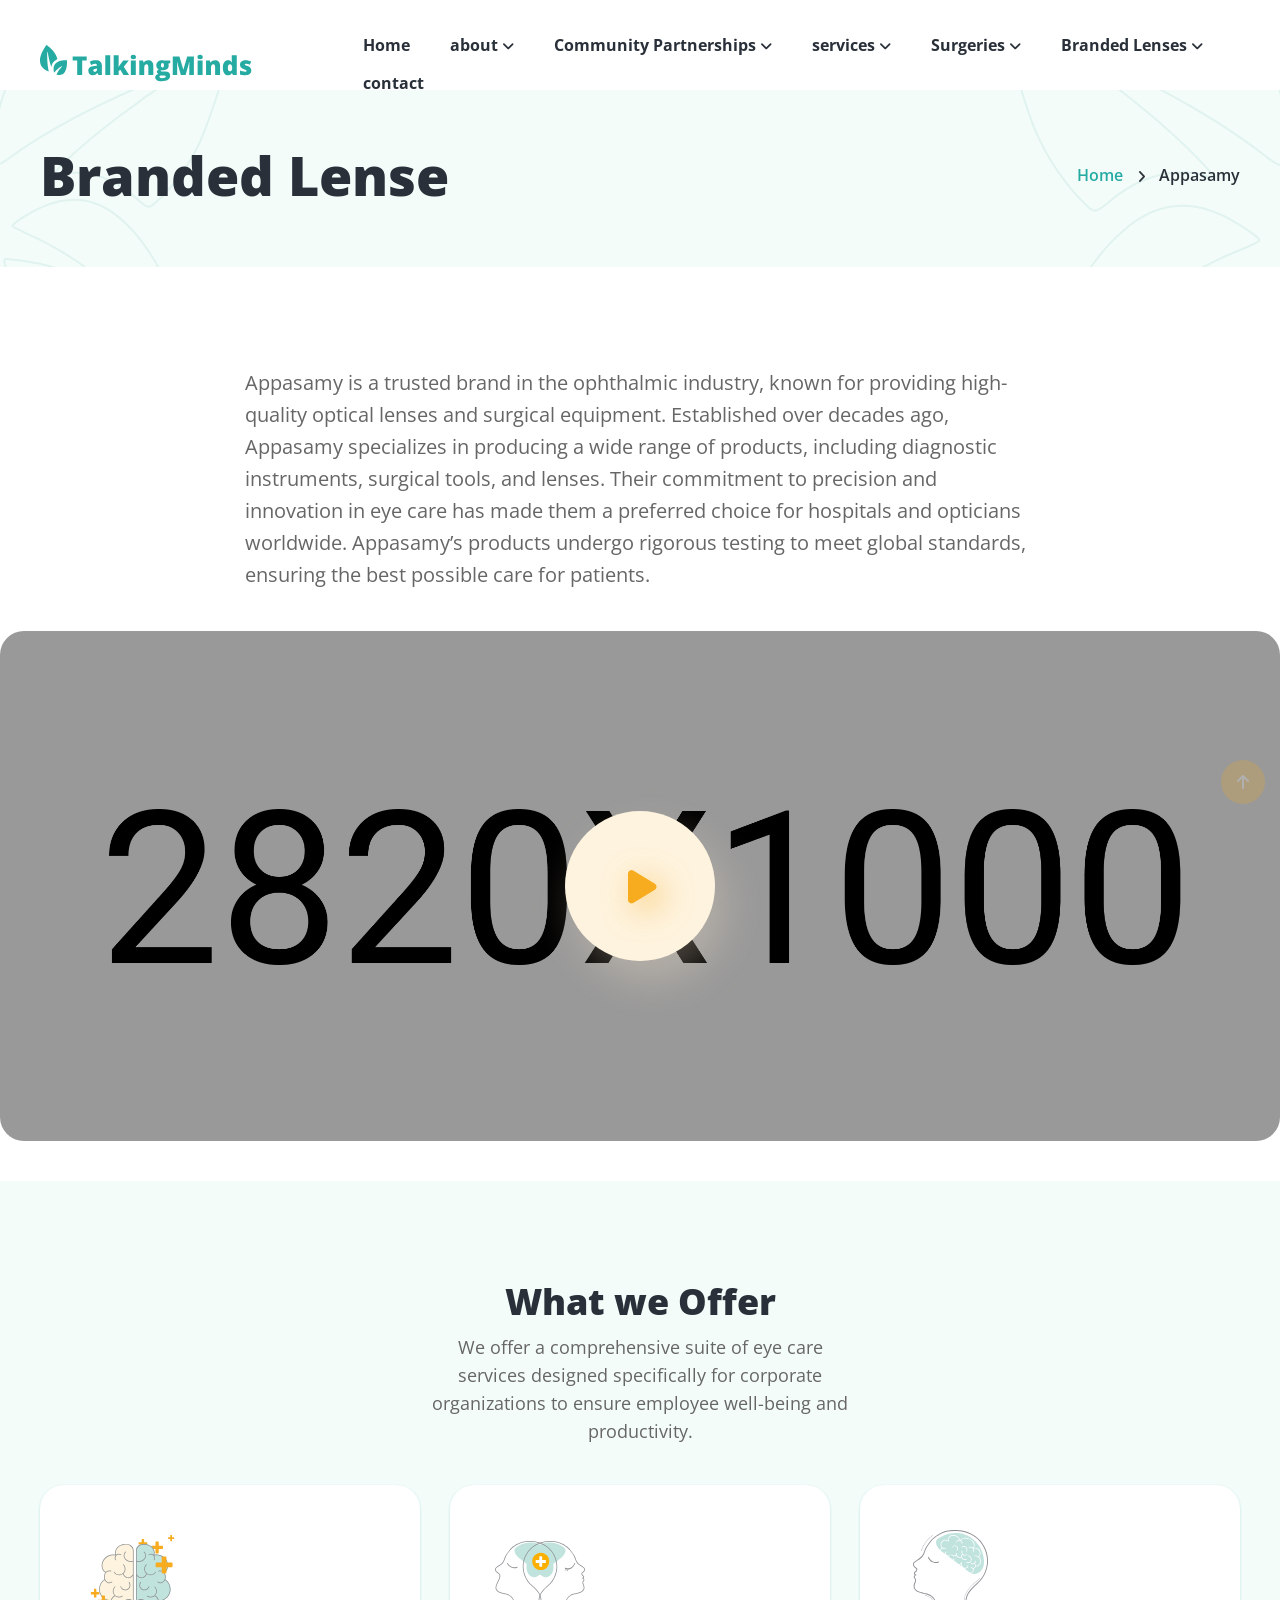
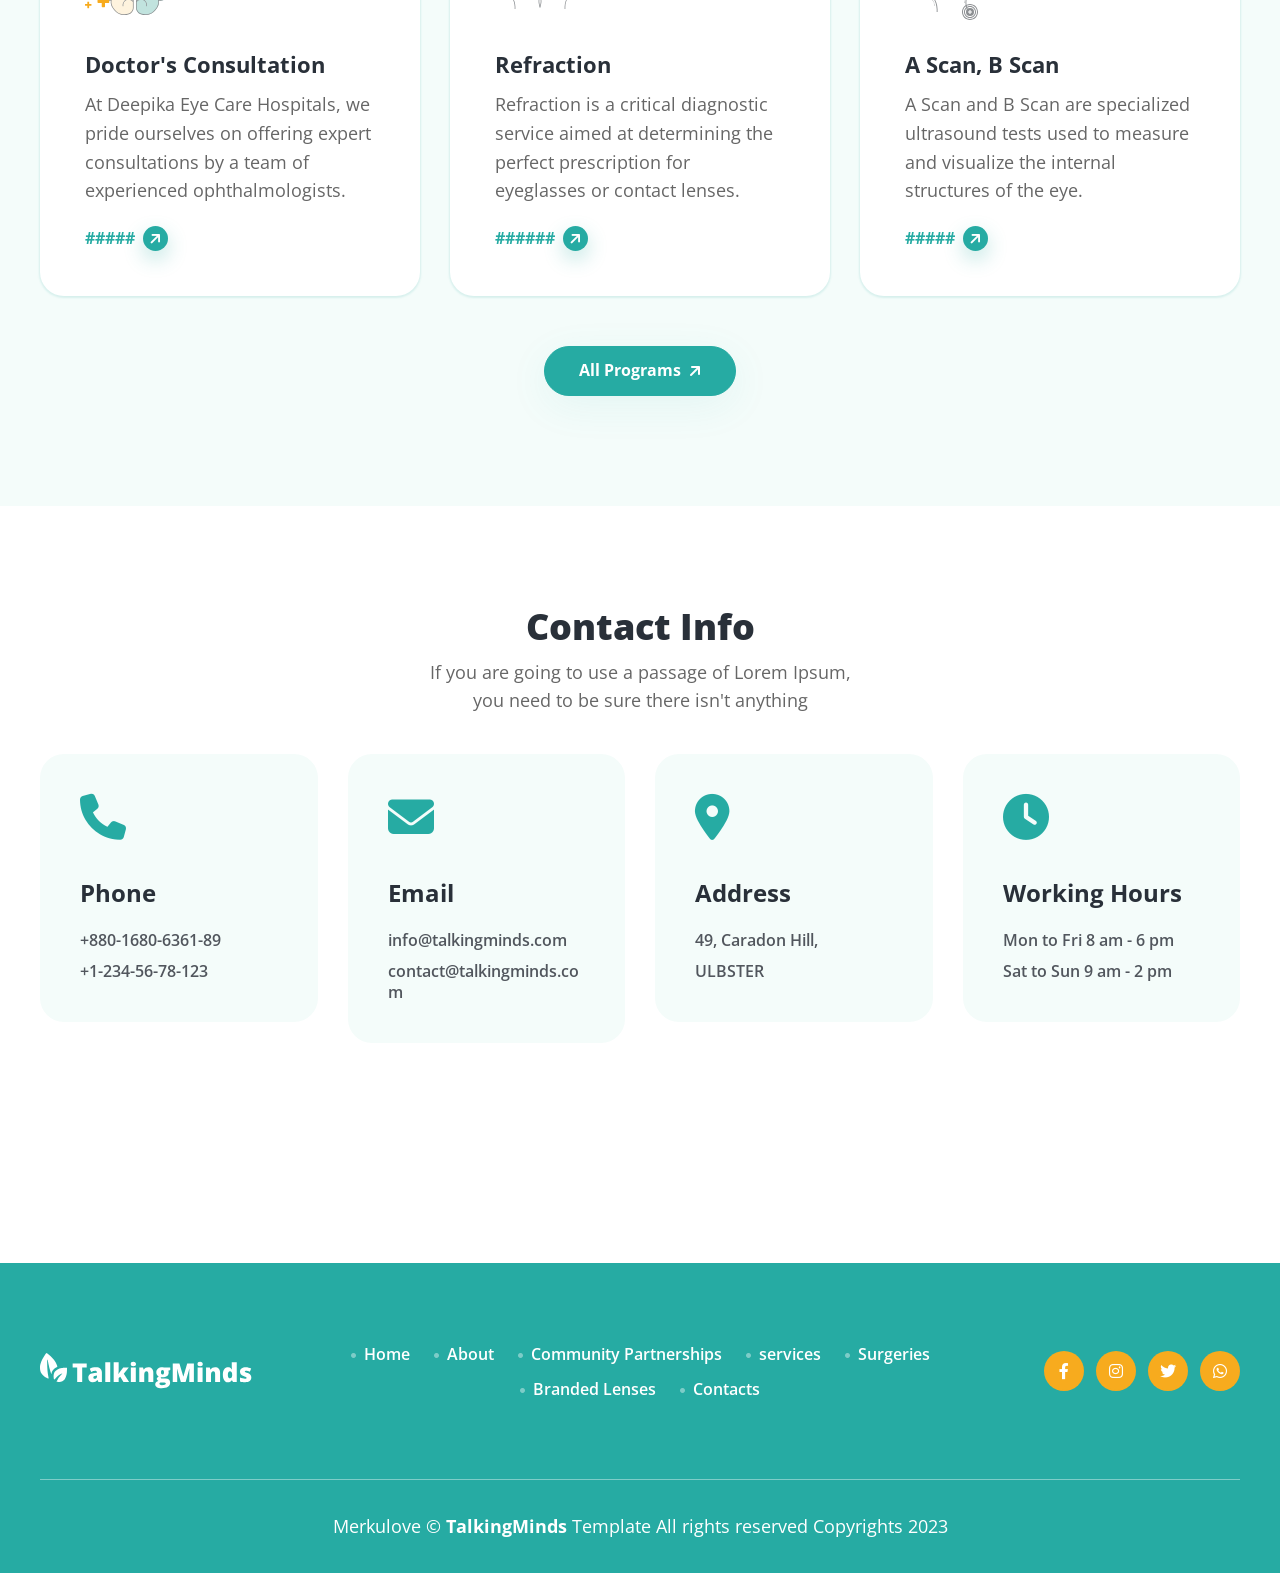
==== commit 6a02682a: "first commit" ====
--- a/brandedlense.html
+++ b/brandedlense.html
@@ -183,8 +183,172 @@
                 </div>
               </div> 
             </div> 
-          </div>      
-        </section>  
+          </div>
+          <div class="video_wrapper text-center" style="background-image: url('assets/images/video/video_poster_image_2-min.jpg');">
+            <a class="video_play_btn popup_video" href="https://www.youtube.com/watch?v=7e90gBu4pas">
+              <i class="fa-duotone fa-play"></i>
+             </a>
+          </div>
+          <section class="service_section section_space_lg bg_primary_light">
+            <div class="container">
+              <div class="section_heading text-center">
+                <h2 class="section_heading_text">What we Offer</h2>
+                <p class="section_heading_description mb-0">
+                  We offer a comprehensive suite of eye care services designed specifically for corporate organizations to ensure employee well-being and productivity.
+                </p>
+              </div>
+  
+              <div class="row justify-content-center">
+                <div class="col-lg-4 col-md-6 col-sm-6">
+                  <div class="service_item">
+                    <div class="item_icon">
+                      <img src="assets/images/icons/icon_brain.svg" alt="Brain Icon - Talking Minds – Psychotherapist Site Template">
+                    </div>
+                    <div class="item_contact">
+                      <h3 class="item_title">Doctor's Consultation</h3>
+                      <p>
+                          At Deepika Eye Care Hospitals, we pride ourselves on offering expert consultations by a team of experienced ophthalmologists.
+                      </p>
+                      <a class="btn-link" href="service_details.html">
+                        <span class="btn_text">#####</span>
+                        <span class="btn_icon"><i class="fa-solid fa-arrow-up-right"></i></span>
+                      </a>
+                    </div>
+                  </div>
+                </div>
+                <div class="col-lg-4 col-md-6 col-sm-6">
+                  <div class="service_item">
+                    <div class="item_icon">
+                      <img src="assets/images/icons/icon_head_double.svg" alt="Head Double Icon - Talking Minds – Psychotherapist Site Template">
+                    </div>
+                    <div class="item_contact">
+                      <h3 class="item_title">Refraction</h3>
+                      <p>
+                          Refraction is a critical diagnostic service aimed at determining the perfect prescription for eyeglasses or contact lenses.
+                      </p>
+                      <a class="btn-link" href="service_details.html">
+                        <span class="btn_text">######</span>
+                        <span class="btn_icon"><i class="fa-solid fa-arrow-up-right"></i></span>
+                      </a>
+                    </div>
+                  </div>
+                </div>
+                <div class="col-lg-4 col-md-6 col-sm-6">
+                  <div class="service_item">
+                    <div class="item_icon">
+                      <img src="assets/images/icons/icon_head.svg" alt="Brain Icon - Talking Minds – Psychotherapist Site Template">
+                    </div>
+                    <div class="item_contact">
+                      <h3 class="item_title">A Scan, B Scan</h3>
+                      <p>
+                          A Scan and B Scan are specialized ultrasound tests used to measure and visualize the internal structures of the eye. 
+                      </p>
+                      <a class="btn-link" href="service_details.html">
+                        <span class="btn_text">#####</span>
+                        <span class="btn_icon"><i class="fa-solid fa-arrow-up-right"></i></span>
+                      </a>
+                    </div>
+                  </div>
+                </div>
+              </div>
+  
+              <div class="btn_wrap pb-0 text-center">
+                <a class="btn btn-primary" href="service.html">
+                  <span class="btn_text" data-text="All Programs">
+                    All Programs
+                  </span>
+                  <span class="btn_icon">
+                    <i class="fa-solid fa-arrow-up-right"></i>
+                  </span>
+                </a>
+              </div>
+            </div>
+          </section>      
+          <section class="contact_section section_space_lg">
+            <div class="container">
+              <div class="section_heading text-center">
+                <h2 class="section_heading_text">Contact Info</h2>
+                <p class="section_heading_description mb-0 ">
+                  If you are going to use a passage of Lorem Ipsum, you need to be sure there isn't anything 
+                </p>
+              </div>
+              <div class="contact_infobox_wrapper row justify-content-center">
+                <div class="col-lg-3 col-md-6 col-sm-6">
+                  <div class="contact_info_box">
+                    <div class="item_icon">
+                      <i class="fa-solid fa-phone"></i>
+                    </div>
+                    <div class="item_contact">
+                      <h3 class="item_title">Phone</h3>
+                      <ul class="info_list unordered_list_block">
+                        <li>
+                          <span class="info_text">+880-1680-6361-89</span>
+                        </li>
+                        <li>
+                          <span class="info_text">+1-234-56-78-123</span>
+                        </li>
+                      </ul>
+                    </div>
+                  </div>
+                </div>
+                <div class="col-lg-3 col-md-6 col-sm-6">
+                  <div class="contact_info_box">
+                    <div class="item_icon">
+                      <i class="fa-solid fa-envelope"></i>
+                    </div>
+                    <div class="item_contact">
+                      <h3 class="item_title">Email</h3>
+                      <ul class="info_list unordered_list_block">
+                        <li>
+                          <span class="info_text">info@talkingminds.com</span>
+                        </li>
+                        <li>
+                          <span class="info_text">contact@talkingminds.com</span>
+                        </li>
+                      </ul>
+                    </div>
+                  </div>
+                </div>
+                <div class="col-lg-3 col-md-6 col-sm-6">
+                  <div class="contact_info_box">
+                    <div class="item_icon">
+                      <i class="fa-solid fa-location-dot"></i>
+                    </div>
+                    <div class="item_contact">
+                      <h3 class="item_title">Address</h3>
+                      <ul class="info_list unordered_list_block">
+                        <li>
+                          <span class="info_text">49, Caradon Hill, </span>
+                        </li>
+                        <li>
+                          <span class="info_text">ULBSTER</span>
+                        </li>
+                      </ul>
+                    </div>
+                  </div>
+                </div>
+                <div class="col-lg-3 col-md-6 col-sm-6">
+                  <div class="contact_info_box">
+                    <div class="item_icon">
+                      <i class="fa-solid fa-clock"></i>
+                    </div>
+                    <div class="item_contact">
+                      <h3 class="item_title">Working Hours</h3>
+                      <ul class="info_list unordered_list_block">
+                        <li>
+                          <span class="info_text">Mon to Fri 8 am - 6 pm</span>
+                        </li>
+                        <li>
+                          <span class="info_text">Sat to Sun 9 am - 2 pm</span>
+                        </li>
+                      </ul>
+                    </div>
+                  </div>
+                </div>
+              </div>
+            </div>
+          </section>
+        </main>    
 <!-- Site Footer - Start
       ================================================== -->
       <footer class="site_footer bg_primary">
@@ -273,10 +437,11 @@
           </div>
         </div>
       </footer>
+    </div>
       <!-- Site Footer - End
       ================================================== -->
 
-    </div>
+    
     <!-- Body Wrap - End -->
 
     <!-- Fraimwork - Jquery Include -->
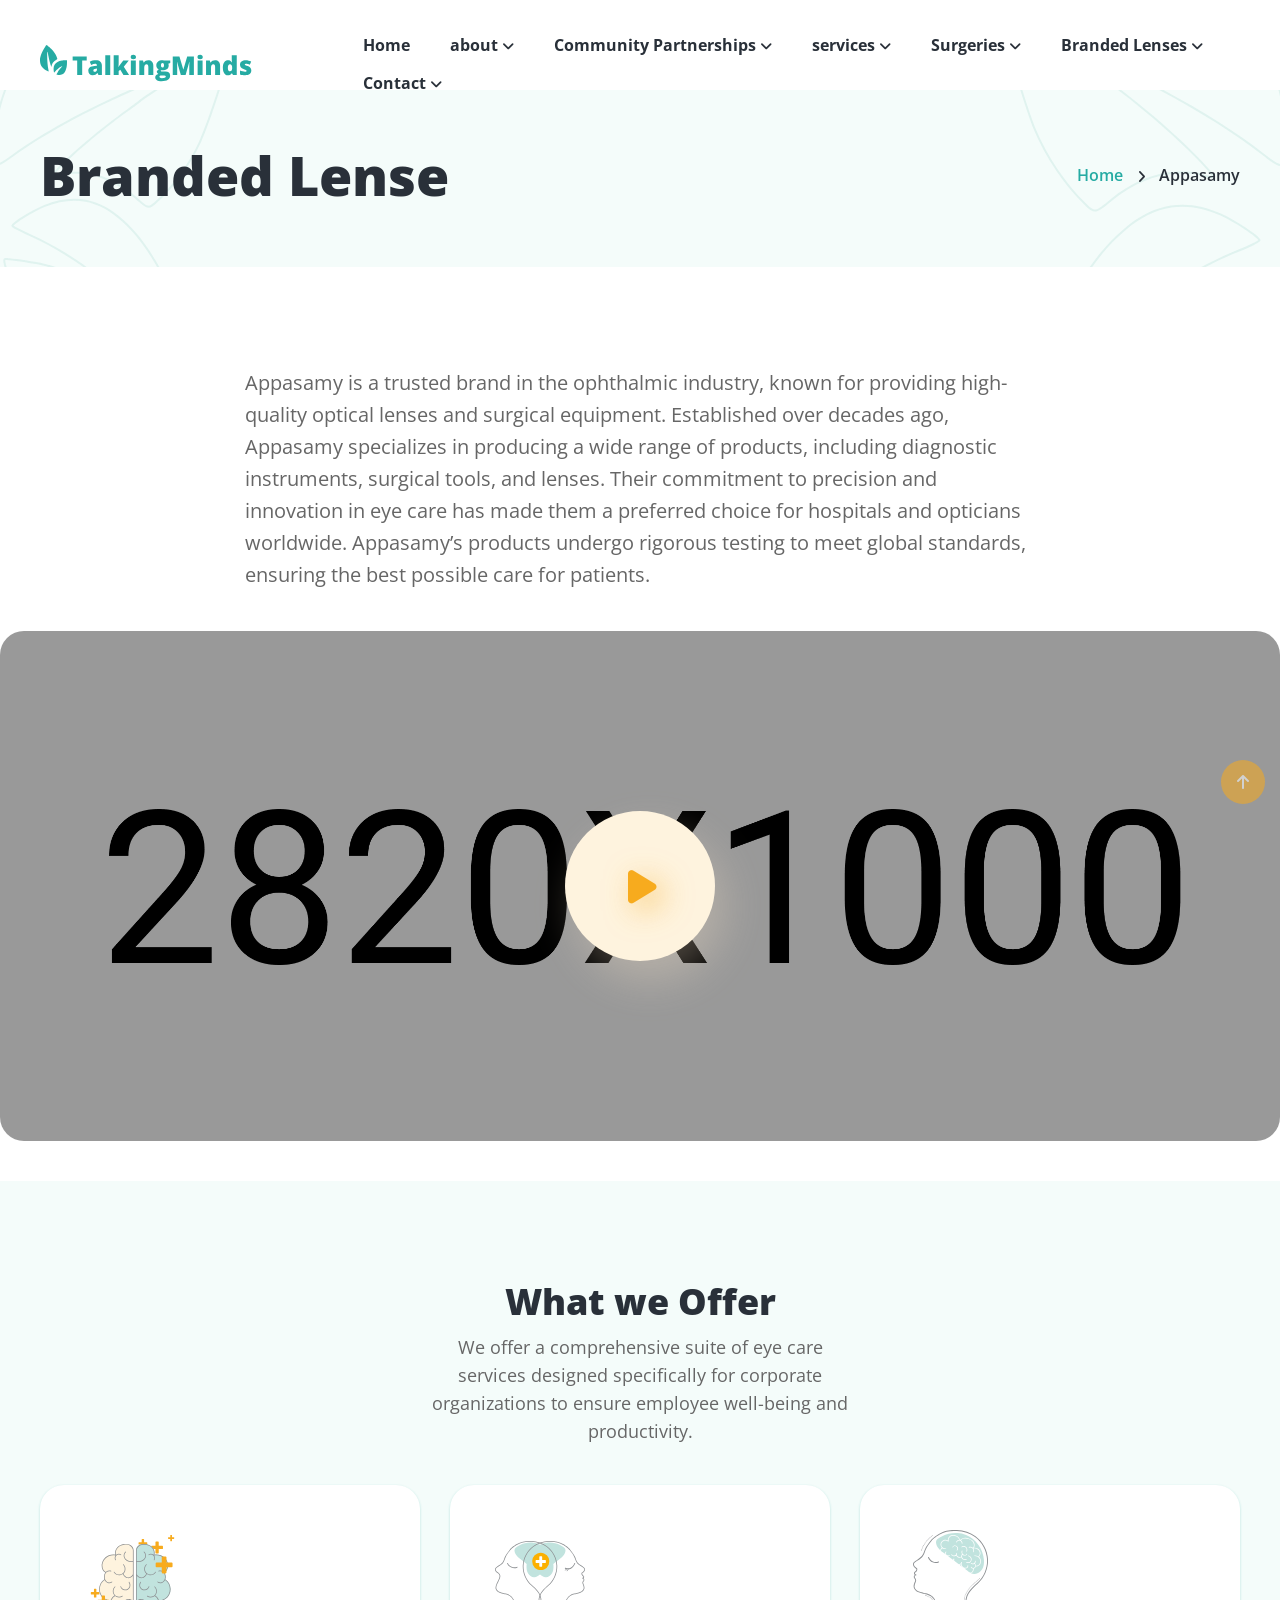
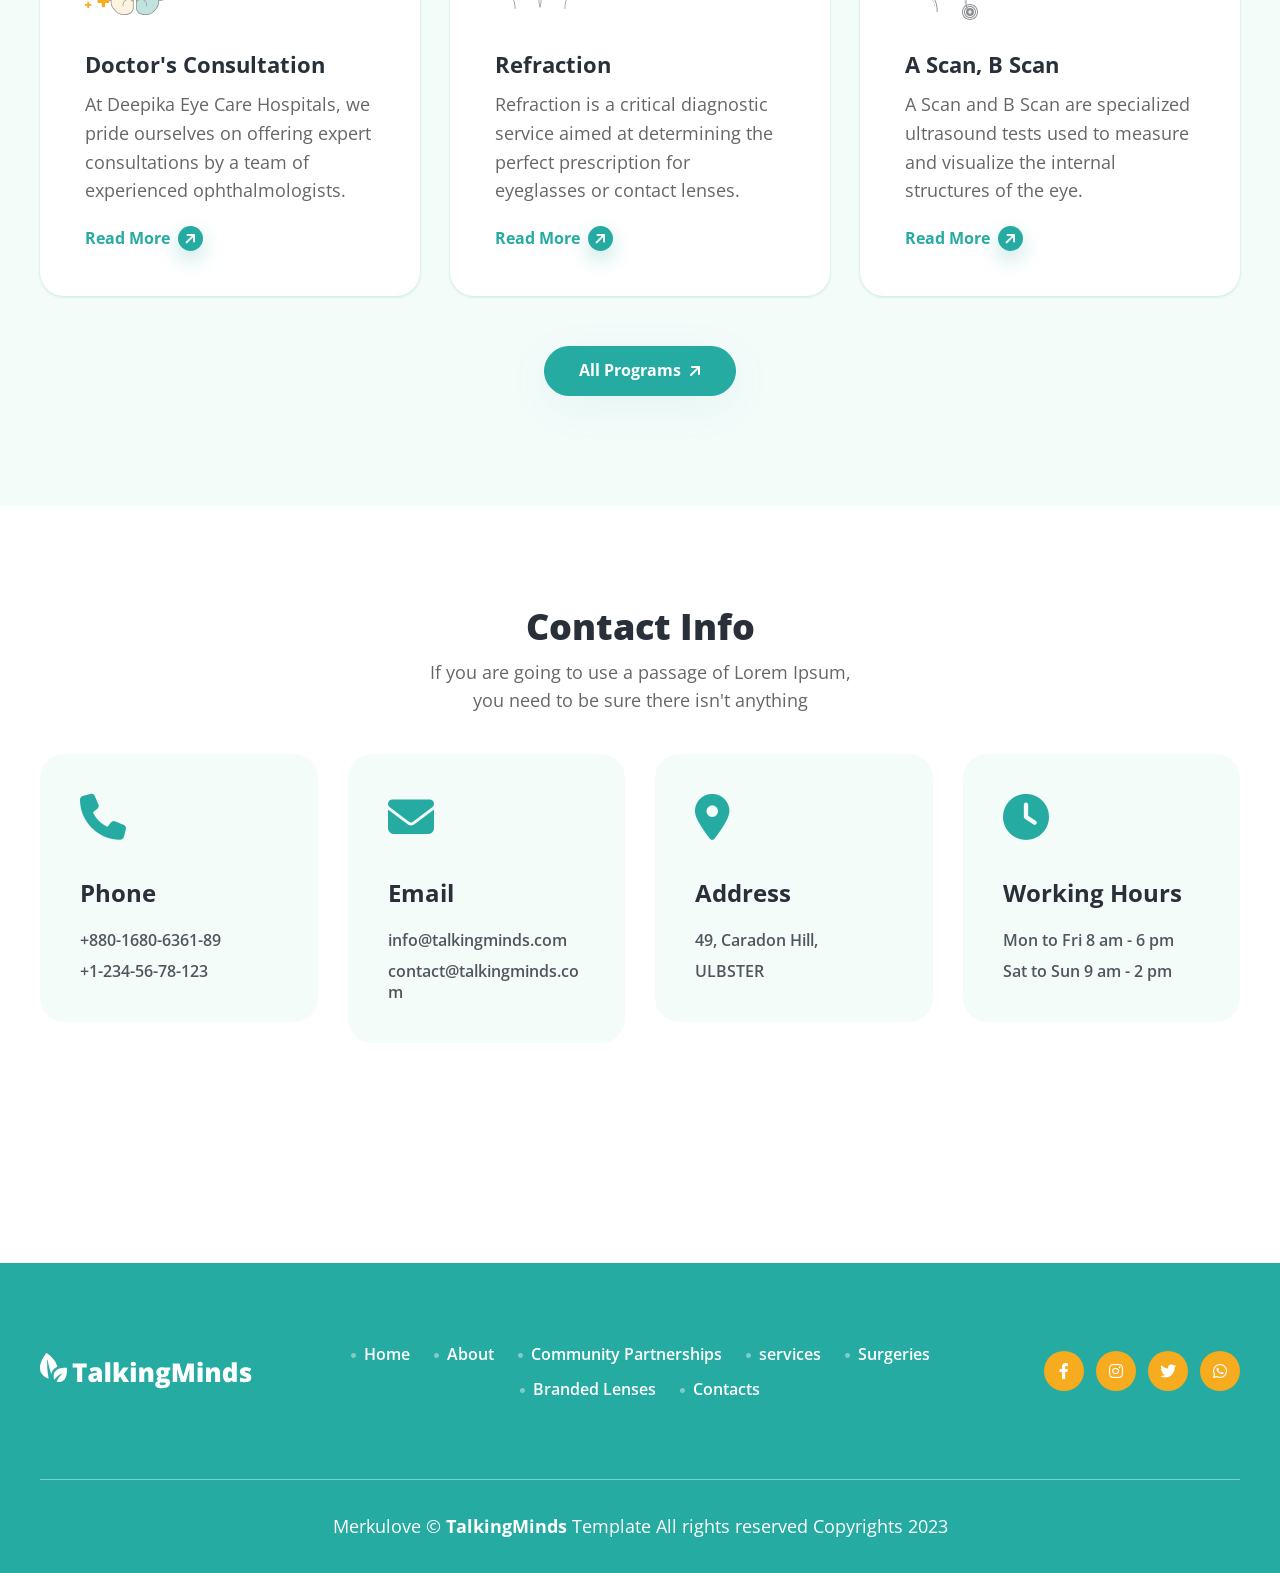
==== commit 33ae658a: "edited" ====
--- a/brandedlense.html
+++ b/brandedlense.html
@@ -134,8 +134,15 @@
                             <li><a href="Acrysyf">Acrysyf</a></li>
                           </ul>
                       </li>
-                      <li>
-                        <a class="nav-link" href="index.html">contact</a>
+                      <li class="dropdown">
+                        <a class="nav-link" href="#" id="contact_submenu" role="button" data-bs-toggle="dropdown" aria-expanded="false">
+                          Contact
+                        </a>
+                        <ul class="dropdown-menu" aria-labelledby="contact_submenu">
+                          <li class="active"><a class="nav-link" href="contact.html">Clinic Contacts</a></li>
+                          <li><a class="nav-link" href="contact_2.html">Contact Information</a></li>
+                          <li><a class="nav-link" href="contact_3.html">Contact Details</a></li>
+                        </ul>
                       </li>  
                     </ul>
                   </div>
@@ -210,7 +217,7 @@
                           At Deepika Eye Care Hospitals, we pride ourselves on offering expert consultations by a team of experienced ophthalmologists.
                       </p>
                       <a class="btn-link" href="service_details.html">
-                        <span class="btn_text">#####</span>
+                        <span class="btn_text">Read More</span>
                         <span class="btn_icon"><i class="fa-solid fa-arrow-up-right"></i></span>
                       </a>
                     </div>
@@ -227,7 +234,7 @@
                           Refraction is a critical diagnostic service aimed at determining the perfect prescription for eyeglasses or contact lenses.
                       </p>
                       <a class="btn-link" href="service_details.html">
-                        <span class="btn_text">######</span>
+                        <span class="btn_text">Read More</span>
                         <span class="btn_icon"><i class="fa-solid fa-arrow-up-right"></i></span>
                       </a>
                     </div>
@@ -244,7 +251,7 @@
                           A Scan and B Scan are specialized ultrasound tests used to measure and visualize the internal structures of the eye. 
                       </p>
                       <a class="btn-link" href="service_details.html">
-                        <span class="btn_text">#####</span>
+                        <span class="btn_text">Read More</span>
                         <span class="btn_icon"><i class="fa-solid fa-arrow-up-right"></i></span>
                       </a>
                     </div>
